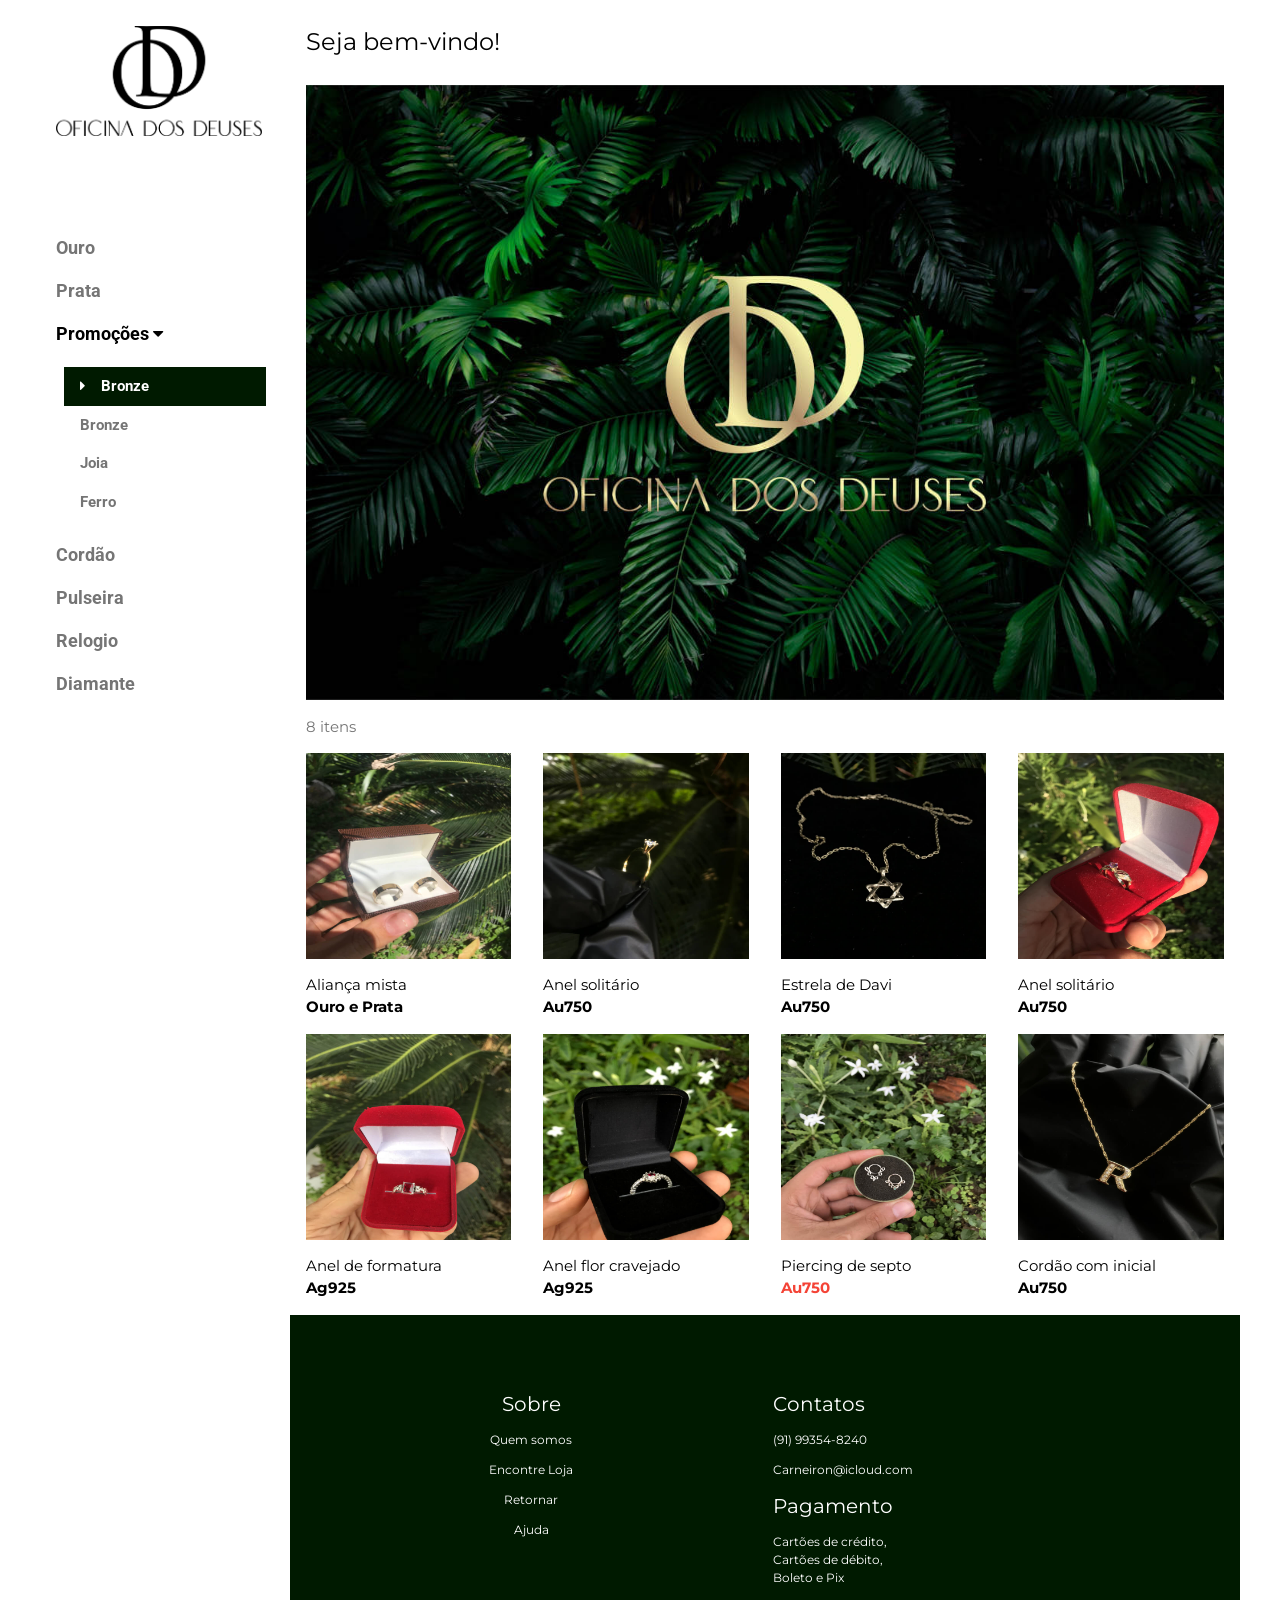
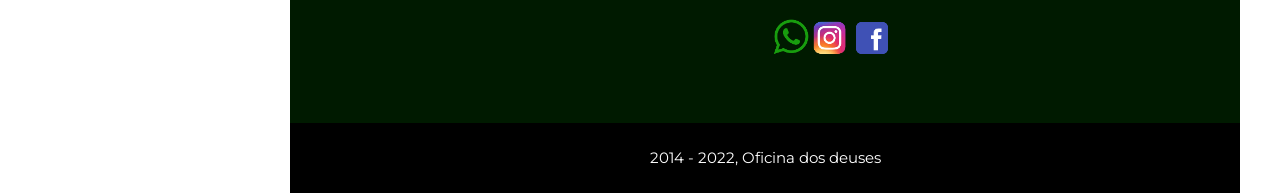
==== index.html @ a44afcb3 "remove-ads" ====
<!DOCTYPE html>
<html lang="pt-BR">
  <head>
    <title>Oficinadosdeuses</title>
    <meta charset="UTF-8">
    <meta name="viewport" content="width=device-width, initial-scale=1">
    <meta name="author" content="Xunhor">
    <meta name="keywords" content="joia, joias, ouro, prata, bronze, ourives, semijoias, joiasdeluxo">
    <meta name="description" content="Oficina dos deuses é criadora de artifícios em metais preciosos, como ouro, prata etc. Aqui você encontra uma grande variedade de produtos em diversas categorias. Compre agora mesmo!">
    <link rel="stylesheet" href="css/estilo.css">
    <link rel="stylesheet" href="https://fonts.googleapis.com/css?family=Roboto">
    <link rel="stylesheet" href="https://fonts.googleapis.com/css?family=Montserrat">
    <link rel="stylesheet" href="https://cdnjs.cloudflare.com/ajax/libs/font-awesome/4.7.0/css/font-awesome.min.css">
    <link rel="shortcut icon" href="img/png/4.png" type="image/x-icon">
  </head>

<style>
.w3-sidebar a {font-family: "Roboto", sans-serif}
body,h1,h2,h3,h4,h5,h6,.w3-wide {font-family: "Montserrat", sans-serif;}
</style>
<body class="w3-content" style="max-width:1200px">

<!-- Sidebar/menu -->
<nav class="w3-sidebar w3-bar-block w3-white w3-collapse w3-top" style="z-index:3;width:250px" id="mySidebar">
  <div class="w3-container w3-display-container w3-padding-16">
    <i onclick="w3_close()" class="fa fa-remove w3-hide-large w3-button w3-display-topright"></i>
    <h3 class="w3-wide"><a href="index.html"><img src="img/png/1P.png" alt="LOGO" height="110px" width="206px"></a></h3>
  </div>
  <div class="w3-padding-64 w3-large w3-text-grey" style="font-weight:bold">
    <a href="#" class="w3-bar-item w3-button">Ouro</a>
    <a href="#" class="w3-bar-item w3-button">Prata</a>
    
    <a onclick="myAccFunc()" href="javascript:void(0)" class="w3-button w3-block w3-white w3-left-align" id="myBtn">
      Promoções <i class="fa fa-caret-down"></i>
    </a>
    
    <div id="demoAcc" class="w3-bar-block w3-hide w3-padding-large w3-medium">
      <a href="#" class="w3-bar-item w3-button w3-myster"><i class="fa fa-caret-right w3-margin-right"></i>Bronze</a>
      <a href="#" class="w3-bar-item w3-button">Bronze</a>
      <a href="#" class="w3-bar-item w3-button">Joia</a>
      <a href="#" class="w3-bar-item w3-button">Ferro</a>
    </div>
    <a href="#" class="w3-bar-item w3-button">Cordão</a>
    <a href="#" class="w3-bar-item w3-button">Pulseira</a>
    <a href="#" class="w3-bar-item w3-button">Relogio</a>
    <a href="#" class="w3-bar-item w3-button">Diamante</a>
  </div>
  <!-- Ocultando Newsletter
  <a href="#footer" class="w3-bar-item w3-button w3-padding">Contato</a> 
  <a href="javascript:void(0)" class="w3-bar-item w3-button w3-padding" onclick="document.getElementById('newsletter').style.display='block'">Newsletter</a> 
  <a href="#footer"  class="w3-bar-item w3-button w3-padding">Escreva-se</a>
  -->
</nav>

<!-- Top menu on small screens -->
<header class="w3-bar w3-top w3-hide-large w3-myster w3-xlarge">
  <!-- LOGO DESKTOP-->
  <div class="w3-bar-item w3-padding-24 w3-wide"><a href="index.html"><img src="img/png/2B.png" width="175px" height="44px" alt="LOGO"></a></div> 
  <!-- LOGO DESKTOP-->
  <a href="javascript:void(0)" class="w3-bar-item w3-button w3-padding-24 w3-right" onclick="w3_open()"><i class="fa fa-bars"></i></a>
</header>

<!-- Overlay effect when opening sidebar on small screens -->
<div class="w3-overlay w3-hide-large" onclick="w3_close()" style="cursor:pointer" title="close side menu" id="myOverlay"></div>

<!-- !PAGE CONTENT! -->
<div class="w3-main" style="margin-left:250px">

  <!-- Push down content on small screens -->
  <div class="w3-hide-large" style="margin-top:83px"></div>
  
  <!-- Top header -->
  <header class="w3-container w3-xlarge">
    <p class="w3-left">Seja bem-vindo!</p>
    <!-- Ocultando Icon de compra e pesquisa
    <p class="w3-right">
      <i class="fa fa-shopping-cart w3-margin-right"></i>
      <i class="fa fa-search"></i>
      -->
    </p>
  </header>

  <!-- Image header -->
  <div class="w3-display-container w3-container">
    <!-- 
    <iframe width="100%" height="415" src="https://www.youtube.com" 
    title="YouTube video player" frameborder="0" 
    allow="accelerometer; autoplay; clipboard-write; encrypted-media; gyroscope; picture-in-picture" 
    allowfullscreen>
    </iframe>
    -->
      <img src="img/JPG/oficina-dos-deuses-1200.jpg" alt="oficina dos deuses" width="100%" height="100%">
    <div class="w3-display-topleft w3-text-white" style="padding:24px 48px">
      <!-- Ocultando h1 no topo 
      <h1 class="w3-jumbo w3-hide-small">New arrivals</h1>
      <h1 class="w3-hide-large w3-hide-medium">New arrivals</h1>
      
      <h1 class="w3-hide-small">COLLECTION 2016</h1>
      -->

      <!-- Ocultando botão de compra
      <p><a href="#jeans" class="w3-button w3-black w3-padding-large w3-large">SHOP NOW</a></p>
      -->

    </div>
  </div>

  <div class="w3-container w3-text-grey" id="jeans">
   <p>8 itens</p>
  </div>

  <!-- Product grid -->
  <div class="w3-row "> <!--w3-grayscale-->
    <div class="w3-col l3 s6">
      <div class="w3-container">
        <a href="alianca.html"><img src="img/item/720px.jpeg" style="width:100%"></a>
        <p>Aliança mista<br><b>Ouro e Prata</b></p>
      </div>
      <div class="w3-container">
        <img src="img/item/anel-red.jpeg" style="width:100%">
        <p>Anel de formatura<br><b>Ag925</b></p>
      </div>
    </div>

    <div class="w3-col l3 s6">
      <div class="w3-container">
        <div class="w3-display-container">
          <a href="anel.html"><img src="img/item/720-anel.jpeg" style="width:100%"></a>
          <span class="w3-tag w3-display-topleft"></span> <!--Novidade ou Promoção no Span-->
          <div class="w3-display-middle w3-display-hover">
            <!-- butão de compra
            <button class="w3-button w3-black">Buy now <i class="fa fa-shopping-cart"></i></button>
            -->
          </div>
        </div>
        <p>Anel solitário<br><b>Au750</b></p>
      </div>
      <div class="w3-container">
        <img src="img/item/anel-720.jpeg" style="width:100%">
        <p>Anel flor cravejado<br><b>Ag925</b></p>
      </div>
    </div>

    <div class="w3-col l3 s6">
      <div class="w3-container">
        <a href="cordao.html"><img src="img/item/cordao.jpeg" style="width:100%"></a>
        <p>Estrela de Davi<br><b>Au750</b></p>
      </div>
      <div class="w3-container">
        <div class="w3-display-container">
          <img src="img/item/brinco-01.jpeg" style="width:100%">
          <span class="w3-tag w3-display-topleft"></span> <!--Novidade ou Promoção no Span-->
          <div class="w3-display-middle w3-display-hover">
            <!--
              <button class="w3-button w3-black">Buy now <i class="fa fa-shopping-cart"></i></button>
            -->
          </div>
        </div>
        <p>Piercing de septo<br><b class="w3-text-red">Au750</b></p>
      </div>
    </div>

    <div class="w3-col l3 s6">
      <div class="w3-container">
        <img src="img/item/anel-02.jpeg" style="width:100%">
        <p>Anel solitário<br><b>Au750</b></p>
      </div>
      <div class="w3-container">
        <img src="img/item/cordao-00.jpeg" style="width:100%">
        <p>Cordão com inicial<br><b>Au750</b></p>
      </div>
    </div>
  </div>

  <!-- Seção de newsletter

  <div class="w3-container w3-black w3-padding-32">
    <h1>Subscribe</h1>
    <p>To get special offers and VIP treatment:</p>
    <p><input class="w3-input w3-border" type="text" placeholder="Enter e-mail" style="width:100%"></p>
    <button type="button" class="w3-button w3-red w3-margin-bottom">Subscribe</button>

  </div> -->


  <!-- Footer -->
  <footer class="w3-padding-64 w3-myster w3-small w3-center" id="footer">
    <div class="w3-row-padding">
      <!-- Ocultando a parte de email no rodapé para 2 colunas
      <div class="w3-col s4">
        <h4>Contact</h4>
        <p>Questions? Go ahead.</p>
        <form action="/action_page.php" target="_blank">
          <p><input class="w3-input w3-border" type="text" placeholder="Name" name="Name" required></p>
          <p><input class="w3-input w3-border" type="text" placeholder="Email" name="Email" required></p>
          <p><input class="w3-input w3-border" type="text" placeholder="Subject" name="Subject" required></p>
          <p><input class="w3-input w3-border" type="text" placeholder="Message" name="Message" required></p>
          <button type="submit" class="w3-button w3-block w3-black">Send</button>
        </form>
      </div>
      -->
      <div class="w3-col s6">
        <h4>Sobre</h4>
        <p><a href="quemsomos.html">Quem somos</a></p>
        <p><a href="https://www.google.com/maps/dir/-1.338226,-48.416948/mapa+polo+joalheiro+belem/@-1.4009229,-48.5304492,12z/data=!3m1!4b1!4m9!4m8!1m1!4e1!1m5!1m1!1s0x92a48e66d100b4b9:0xe7a8f8ab27449ac8!2m2!1d-48.49572!2d-1.4636245" target="_blank"> Encontre Loja</a></p>
        <p><a href="#"></a></p>
        <p><a href="#"></a></p>
        <p><a href="#"></a></p>
        <p><a href="#"></a></p>
        <p><a href="#"></a></p>
        <p><a href="#"></a></p>
        <p><a href="#">Retornar</a></p>
        <p><a href="#">Ajuda</a></p>
      </div>

      <div class="w3-col s6 w3-justify">
        <h4>Contatos</h4>
        <p><a href="https://wa.me/5591993548240?text=Eu%20tenho%20interesse%20no%20seu%20produto%20à%20venda" target="_blank"> (91) 99354-8240 </a></p>
        <p><a href="mailto:carneiron@icloud.com" target="_blank"> Carneiron@icloud.com </a></p>

        <h4>Pagamento</h4>
        <p><a href="pagamento.html">Cartões de crédito,<br> Cartões de débito,<br> Boleto e Pix</a></p>
        <br>
        
        <a href="https://wa.me/5591993548240?text=Eu%20tenho%20interesse%20no%20seu%20produto%20à%20venda"><img src="img/png/wpp.png" alt="what'sapp" width="36px"></a>
        <a href="https://www.instagram.com/oficinadosdeuses/"><img src="img/png/insta.png" alt="instagram" width="36px"></a>
        <a href="https://pt-br.facebook.com/oficinadosdeuses/"><img src="img/png/face.png" alt="facebook" width="42px"></a>
      </div>
    </div>
  </footer>

  <div class="w3-black w3-center w3-padding-24">2014 - 2022, Oficina dos deuses<a href="" title="Oficinadosdeuses" target="_blank" class="w3-hover-opacity"></a>
  </div>

  <!-- End page content -->
</div>

<!-- Newsletter Modal 
<div id="newsletter" class="w3-modal">
  <div class="w3-modal-content w3-animate-zoom" style="padding:32px">
    <div class="w3-container w3-white w3-center">
      <i onclick="document.getElementById('newsletter').style.display='none'" class="fa fa-remove w3-right w3-button w3-transparent w3-xxlarge"></i>
      <h2 class="w3-wide">NEWSLETTER</h2>
      <p>Join our mailing list to receive updates on new arrivals and special offers.</p>
      <p><input class="w3-input w3-border" type="text" placeholder="Enter e-mail"></p>
      <button type="button" class="w3-button w3-padding-large w3-red w3-margin-bottom" onclick="document.getElementById('newsletter').style.display='none'">Subscribe</button>
    </div>
  </div>
</div>
-->
<script>
// Accordion 
function myAccFunc() {
  var x = document.getElementById("demoAcc");
  if (x.className.indexOf("w3-show") == -1) {
    x.className += " w3-show";
  } else {
    x.className = x.className.replace(" w3-show", "");
  }
}

// Click on the "Jeans" link on page load to open the accordion for demo purposes
document.getElementById("myBtn").click();


// Open and close sidebar
function w3_open() {
  document.getElementById("mySidebar").style.display = "block";
  document.getElementById("myOverlay").style.display = "block";
}
 
function w3_close() {
  document.getElementById("mySidebar").style.display = "none";
  document.getElementById("myOverlay").style.display = "none";
}
</script>
</body>
</html>
---- css/estilo.css ----
/* W3.CSS 4.15 December 2020 by Jan Egil and Borge Refsnes */

html {
    box-sizing: border-box
}
*,
*:before,
*:after {
    box-sizing: inherit
}

/* Extract from normalize.css by Nicolas Gallagher and Jonathan Neal git.io/normalize */

html {
    -ms-text-size-adjust: 100%;
    -webkit-text-size-adjust: 100%
}

body {
    margin: 0
}

article,
aside,
details,
figcaption,
figure,
footer,
header,
main,
menu,
nav,
section {
    display: block
}
/* my style */
.button-compra{
    display: inline-block;
    text-decoration: none;
    text-transform: uppercase;
    letter-spacing: 2px;
    color: #fff;
    background-color: #001a00;
    outline: 2px solid #001a00;
    padding: 20px 35px; /* 30 - 50*/
    position: relative;
    overflow: hidden;
    transition: color 0.5s;
    
}

.button-compra:hover{
    text-decoration: none;
    color: #fff;
    background-color: #021f02;
}

.button-compra::before{
    content: '';
    position: absolute;
    top: 0;
    left: -50px;
    width: 0;
    height: 100%;
    background-color: #056105;;
    transform: skewX(35deg);
    z-index: -1;
    transition: width 1s;
}
a:hover{
    color: #ddd;
    text-decoration: underline;
}

/* my style */
.button-compra:hover::before{
    width: 150%;
}

summary {
    display: list-item
}

audio,
canvas,
progress,
video {
    display: inline-block
}

progress {
    vertical-align: baseline
}

audio:not([controls]) {
    display: none;
    height: 0
}

[hidden],
template {
    display: none
}

a {
    text-decoration-line: none; /* Remove line dos link */
    background-color: transparent
}

a:active,
a:hover {
    outline-width: 0
}

abbr[title] {
    border-bottom: none;
    text-decoration: underline;
    text-decoration: underline dotted
}

b,
strong {
    font-weight: bolder
}

dfn {
    font-style: italic
}

mark {
    background: #ff0;
    color: #000
}

small {
    font-size: 80%
}

sub,
sup {
    font-size: 75%;
    line-height: 0;
    position: relative;
    vertical-align: baseline
}

sub {
    bottom: -0.25em
}

sup {
    top: -0.5em
}

figure {
    margin: 1em 40px
}

img {
    border-style: none
}

code,
kbd,
pre,
samp {
    font-family: monospace, monospace;
    font-size: 1em
}

hr {
    box-sizing: content-box;
    height: 0;
    overflow: visible
}

button,
input,
select,
textarea,
optgroup {
    font: inherit;
    margin: 0
}

optgroup {
    font-weight: bold
}

button,
input {
    overflow: visible
}

button,
select {
    text-transform: none
}

button,
[type=button],
[type=reset],
[type=submit] {
    -webkit-appearance: button
}

button::-moz-focus-inner,
[type=button]::-moz-focus-inner,
[type=reset]::-moz-focus-inner,
[type=submit]::-moz-focus-inner {
    border-style: none;
    padding: 0
}

button:-moz-focusring,
[type=button]:-moz-focusring,
[type=reset]:-moz-focusring,
[type=submit]:-moz-focusring {
    outline: 1px dotted ButtonText
}

fieldset {
    border: 1px solid #c0c0c0;
    margin: 0 2px;
    padding: .35em .625em .75em
}

legend {
    color: inherit;
    display: table;
    max-width: 100%;
    padding: 0;
    white-space: normal
}

textarea {
    overflow: auto
}

[type=checkbox],
[type=radio] {
    padding: 0
}

[type=number]::-webkit-inner-spin-button,
[type=number]::-webkit-outer-spin-button {
    height: auto
}

[type=search] {
    -webkit-appearance: textfield;
    outline-offset: -2px
}

[type=search]::-webkit-search-decoration {
    -webkit-appearance: none
}

::-webkit-file-upload-button {
    -webkit-appearance: button;
    font: inherit
}

/* End extract */

html,
body {
    font-family: Verdana, sans-serif;
    font-size: 15px;
    line-height: 1.5
}

html {
    overflow-x: hidden
}

h1 {
    font-size: 36px
}

h2 {
    font-size: 30px
}

h3 {
    font-size: 24px
}

h4 {
    font-size: 20px
}

h5 {
    font-size: 18px
}

h6 {
    font-size: 16px
}

.w3-serif {
    font-family: serif
}

.w3-sans-serif {
    font-family: sans-serif
}

.w3-cursive {
    font-family: cursive
}

.w3-monospace {
    font-family: monospace
}

h1,
h2,
h3,
h4,
h5,
h6 {
    font-family: "Segoe UI", Arial, sans-serif;
    font-weight: 400;
    margin: 10px 0
}

.w3-wide {
    letter-spacing: 4px
}

hr {
    border: 0;
    border-top: 1px solid #eee;
    margin: 20px 0
}

.w3-image {
    max-width: 100%;
    height: auto
}

img {
    vertical-align: middle
}

a {
    color: inherit
}

.w3-table,
.w3-table-all {
    border-collapse: collapse;
    border-spacing: 0;
    width: 100%;
    display: table
}

.w3-table-all {
    border: 1px solid #ccc
}

.w3-bordered tr,
.w3-table-all tr {
    border-bottom: 1px solid #ddd
}

.w3-striped tbody tr:nth-child(even) {
    background-color: #f1f1f1
}

.w3-table-all tr:nth-child(odd) {
    background-color: #fff
}

.w3-table-all tr:nth-child(even) {
    background-color: #f1f1f1
}

.w3-hoverable tbody tr:hover,
.w3-ul.w3-hoverable li:hover {
    background-color: #ccc
}

.w3-centered tr th,
.w3-centered tr td {
    text-align: center
}

.w3-table td,
.w3-table th,
.w3-table-all td,
.w3-table-all th {
    padding: 8px 8px;
    display: table-cell;
    text-align: left;
    vertical-align: top
}

.w3-table th:first-child,
.w3-table td:first-child,
.w3-table-all th:first-child,
.w3-table-all td:first-child {
    padding-left: 16px
}

.w3-btn,
.w3-button {
    border: none;
    display: inline-block;
    padding: 8px 16px;
    vertical-align: middle;
    overflow: hidden;
    text-decoration: none;
    color: inherit;
    background-color: inherit;
    text-align: center;
    cursor: pointer;
    white-space: nowrap
}

.w3-btn:hover {
    box-shadow: 0 8px 16px 0 rgba(0, 0, 0, 0.2), 0 6px 20px 0 rgba(0, 0, 0, 0.19)
}

.w3-btn,
.w3-button {
    -webkit-touch-callout: none;
    -webkit-user-select: none;
    -khtml-user-select: none;
    -moz-user-select: none;
    -ms-user-select: none;
    user-select: none
}

.w3-disabled,
.w3-btn:disabled,
.w3-button:disabled {
    cursor: not-allowed;
    opacity: 0.3
}

.w3-disabled *,
:disabled * {
    pointer-events: none
}

.w3-btn.w3-disabled:hover,
.w3-btn:disabled:hover {
    box-shadow: none
}

.w3-badge,
.w3-tag {
    background-color: #000;
    color: #fff;
    display: inline-block;
    padding-left: 8px;
    padding-right: 8px;
    text-align: center
}

.w3-badge {
    border-radius: 50%
}

.w3-ul {
    list-style-type: none;
    padding: 0;
    margin: 0
}

.w3-ul li {
    padding: 8px 16px;
    border-bottom: 1px solid #ddd
}

.w3-ul li:last-child {
    border-bottom: none
}

.w3-tooltip,
.w3-display-container {
    position: relative
}

.w3-tooltip .w3-text {
    display: none
}

.w3-tooltip:hover .w3-text {
    display: inline-block
}

.w3-ripple:active {
    opacity: 0.5
}

.w3-ripple {
    transition: opacity 0s
}

.w3-input {
    padding: 8px;
    display: block;
    border: none;
    border-bottom: 1px solid #ccc;
    width: 100%
}

.w3-select {
    padding: 9px 0;
    width: 100%;
    border: none;
    border-bottom: 1px solid #ccc
}

.w3-dropdown-click,
.w3-dropdown-hover {
    position: relative;
    display: inline-block;
    cursor: pointer
}

.w3-dropdown-hover:hover .w3-dropdown-content {
    display: block
}

.w3-dropdown-hover:first-child,
.w3-dropdown-click:hover {
    background-color: #ccc;
    color: #000
}

.w3-dropdown-hover:hover>.w3-button:first-child,
.w3-dropdown-click:hover>.w3-button:first-child {
    background-color: #ccc;
    color: #000
}

.w3-dropdown-content {
    cursor: auto;
    color: #000;
    background-color: #fff;
    display: none;
    position: absolute;
    min-width: 160px;
    margin: 0;
    padding: 0;
    z-index: 1
}

.w3-check,
.w3-radio {
    width: 24px;
    height: 24px;
    position: relative;
    top: 6px
}

.w3-sidebar {
    height: 100%;
    width: 200px;
    background-color: #fff;
    position: fixed !important;
    z-index: 1;
    overflow: auto
}

.w3-bar-block .w3-dropdown-hover,
.w3-bar-block .w3-dropdown-click {
    width: 100%
}

.w3-bar-block .w3-dropdown-hover .w3-dropdown-content,
.w3-bar-block .w3-dropdown-click .w3-dropdown-content {
    min-width: 100%
}

.w3-bar-block .w3-dropdown-hover .w3-button,
.w3-bar-block .w3-dropdown-click .w3-button {
    width: 100%;
    text-align: left;
    padding: 8px 16px
}

.w3-main,
#main {
    transition: margin-left .4s
}

.w3-modal {
    z-index: 3;
    display: none;
    padding-top: 100px;
    position: fixed;
    left: 0;
    top: 0;
    width: 100%;
    height: 100%;
    overflow: auto;
    background-color: rgb(0, 0, 0);
    background-color: rgba(0, 0, 0, 0.4)
}

.w3-modal-content {
    margin: auto;
    background-color: #fff;
    position: relative;
    padding: 0;
    outline: 0;
    width: 600px
}

.w3-bar {
    width: 100%;
    overflow: hidden
}

.w3-center .w3-bar {
    display: inline-block;
    width: auto
}

.w3-bar .w3-bar-item {
    padding: 8px 16px;
    float: left;
    width: auto;
    border: none;
    display: block;
    outline: 0
}

.w3-bar .w3-dropdown-hover,
.w3-bar .w3-dropdown-click {
    position: static;
    float: left
}

.w3-bar .w3-button {
    white-space: normal
}

.w3-bar-block .w3-bar-item {
    width: 100%;
    display: block;
    padding: 8px 16px;
    text-align: left;
    border: none;
    white-space: normal;
    float: none;
    outline: 0
}

.w3-bar-block.w3-center .w3-bar-item {
    text-align: center
}

.w3-block {
    display: block;
    width: 100%
}

.w3-responsive {
    display: block;
    overflow-x: auto
}

.w3-container:after,
.w3-container:before,
.w3-panel:after,
.w3-panel:before,
.w3-row:after,
.w3-row:before,
.w3-row-padding:after,
.w3-row-padding:before,
.w3-cell-row:before,
.w3-cell-row:after,
.w3-clear:after,
.w3-clear:before,
.w3-bar:before,
.w3-bar:after {
    content: "";
    display: table;
    clear: both
}

.w3-col,
.w3-half,
.w3-third,
.w3-twothird,
.w3-threequarter,
.w3-quarter {
    float: left;
    width: 100%
}

.w3-col.s1 {
    width: 8.33333%
}

.w3-col.s2 {
    width: 16.66666%
}

.w3-col.s3 {
    width: 24.99999%
}

.w3-col.s4 {
    width: 33.33333%
}

.w3-col.s5 {
    width: 41.66666%
}

.w3-col.s6 {
    width: 49.99999%
}

.w3-col.s7 {
    width: 58.33333%
}

.w3-col.s8 {
    width: 66.66666%
}

.w3-col.s9 {
    width: 74.99999%
}

.w3-col.s10 {
    width: 83.33333%
}

.w3-col.s11 {
    width: 91.66666%
}

.w3-col.s12 {
    width: 99.99999%
}

@media (min-width:601px) {
    .w3-col.m1 {
        width: 8.33333%
    }
    .w3-col.m2 {
        width: 16.66666%
    }
    .w3-col.m3,
    .w3-quarter {
        width: 24.99999%
    }
    .w3-col.m4,
    .w3-third {
        width: 33.33333%
    }
    .w3-col.m5 {
        width: 41.66666%
    }
    .w3-col.m6,
    .w3-half {
        width: 49.99999%
    }
    .w3-col.m7 {
        width: 58.33333%
    }
    .w3-col.m8,
    .w3-twothird {
        width: 66.66666%
    }
    .w3-col.m9,
    .w3-threequarter {
        width: 74.99999%
    }
    .w3-col.m10 {
        width: 83.33333%
    }
    .w3-col.m11 {
        width: 91.66666%
    }
    .w3-col.m12 {
        width: 99.99999%
    }
}

@media (min-width:993px) {
    .w3-col.l1 {
        width: 8.33333%
    }
    .w3-col.l2 {
        width: 16.66666%
    }
    .w3-col.l3 {
        width: 24.99999%
    }
    .w3-col.l4 {
        width: 33.33333%
    }
    .w3-col.l5 {
        width: 41.66666%
    }
    .w3-col.l6 {
        width: 49.99999%
    }
    .w3-col.l7 {
        width: 58.33333%
    }
    .w3-col.l8 {
        width: 66.66666%
    }
    .w3-col.l9 {
        width: 74.99999%
    }
    .w3-col.l10 {
        width: 83.33333%
    }
    .w3-col.l11 {
        width: 91.66666%
    }
    .w3-col.l12 {
        width: 99.99999%
    }
}

.w3-rest {
    overflow: hidden
}

.w3-stretch {
    margin-left: -16px;
    margin-right: -16px
}

.w3-content,
.w3-auto {
    margin-left: auto;
    margin-right: auto
}

.w3-content {
    max-width: 980px
}

.w3-auto {
    max-width: 1140px
}

.w3-cell-row {
    display: table;
    width: 100%
}

.w3-cell {
    display: table-cell
}

.w3-cell-top {
    vertical-align: top
}

.w3-cell-middle {
    vertical-align: middle
}

.w3-cell-bottom {
    vertical-align: bottom
}

.w3-hide {
    display: none !important
}

.w3-show-block,
.w3-show {
    display: block !important
}

.w3-show-inline-block {
    display: inline-block !important
}

@media (max-width:1205px) {
    .w3-auto {
        max-width: 95%
    }
}

@media (max-width:600px) {
    .w3-modal-content {
        margin: 0 10px;
        width: auto !important
    }
    .w3-modal {
        padding-top: 30px
    }
    .w3-dropdown-hover.w3-mobile .w3-dropdown-content,
    .w3-dropdown-click.w3-mobile .w3-dropdown-content {
        position: relative
    }
    .w3-hide-small {
        display: none !important
    }
    .w3-mobile {
        display: block;
        width: 100% !important
    }
    .w3-bar-item.w3-mobile,
    .w3-dropdown-hover.w3-mobile,
    .w3-dropdown-click.w3-mobile {
        text-align: center
    }
    .w3-dropdown-hover.w3-mobile,
    .w3-dropdown-hover.w3-mobile .w3-btn,
    .w3-dropdown-hover.w3-mobile .w3-button,
    .w3-dropdown-click.w3-mobile,
    .w3-dropdown-click.w3-mobile .w3-btn,
    .w3-dropdown-click.w3-mobile .w3-button {
        width: 100%
    }
}

@media (max-width:768px) {
    .w3-modal-content {
        width: 500px
    }
    .w3-modal {
        padding-top: 50px
    }
}

@media (min-width:993px) {
    .w3-modal-content {
        width: 900px
    }
    .w3-hide-large {
        display: none !important
    }
    .w3-sidebar.w3-collapse {
        display: block !important
    }
}

@media (max-width:992px) and (min-width:601px) {
    .w3-hide-medium {
        display: none !important
    }
}

@media (max-width:992px) {
    .w3-sidebar.w3-collapse {
        display: none
    }
    .w3-main {
        margin-left: 0 !important;
        margin-right: 0 !important
    }
    .w3-auto {
        max-width: 100%
    }
}

.w3-top,
.w3-bottom {
    position: fixed;
    width: 100%;
    z-index: 1
}

.w3-top {
    top: 0
}

.w3-bottom {
    bottom: 0
}

.w3-overlay {
    position: fixed;
    display: none;
    width: 100%;
    height: 100%;
    top: 0;
    left: 0;
    right: 0;
    bottom: 0;
    background-color: rgba(0, 0, 0, 0.5);
    z-index: 2
}

.w3-display-topleft {
    position: absolute;
    left: 0;
    top: 0
}

.w3-display-topright {
    position: absolute;
    right: 0;
    top: 0
}

.w3-display-bottomleft {
    position: absolute;
    left: 0;
    bottom: 0
}

.w3-display-bottomright {
    position: absolute;
    right: 0;
    bottom: 0
}

.w3-display-middle {
    position: absolute;
    top: 50%;
    left: 50%;
    transform: translate(-50%, -50%);
    -ms-transform: translate(-50%, -50%)
}

.w3-display-left {
    position: absolute;
    top: 50%;
    left: 0%;
    transform: translate(0%, -50%);
    -ms-transform: translate(-0%, -50%)
}

.w3-display-right {
    position: absolute;
    top: 50%;
    right: 0%;
    transform: translate(0%, -50%);
    -ms-transform: translate(0%, -50%)
}

.w3-display-topmiddle {
    position: absolute;
    left: 50%;
    top: 0;
    transform: translate(-50%, 0%);
    -ms-transform: translate(-50%, 0%)
}

.w3-display-bottommiddle {
    position: absolute;
    left: 50%;
    bottom: 0;
    transform: translate(-50%, 0%);
    -ms-transform: translate(-50%, 0%)
}

.w3-display-container:hover .w3-display-hover {
    display: block
}

.w3-display-container:hover span.w3-display-hover {
    display: inline-block
}

.w3-display-hover {
    display: none
}

.w3-display-position {
    position: absolute
}

.w3-circle {
    border-radius: 50%
}

.w3-round-small {
    border-radius: 2px
}

.w3-round,
.w3-round-medium {
    border-radius: 4px
}

.w3-round-large {
    border-radius: 8px
}

.w3-round-xlarge {
    border-radius: 16px
}

.w3-round-xxlarge {
    border-radius: 32px
}

.w3-row-padding,
.w3-row-padding>.w3-half,
.w3-row-padding>.w3-third,
.w3-row-padding>.w3-twothird,
.w3-row-padding>.w3-threequarter,
.w3-row-padding>.w3-quarter,
.w3-row-padding>.w3-col {
    padding: 0 8px
}

.w3-container,
.w3-panel {
    padding: 0.01em 16px
}

.w3-panel {
    margin-top: 16px;
    margin-bottom: 16px
}

.w3-code,
.w3-codespan {
    font-family: Consolas, "courier new";
    font-size: 16px
}

.w3-code {
    width: auto;
    background-color: #fff;
    padding: 8px 12px;
    border-left: 4px solid #4CAF50;
    word-wrap: break-word
}

.w3-codespan {
    color: crimson;
    background-color: #f1f1f1;
    padding-left: 4px;
    padding-right: 4px;
    font-size: 110%
}

.w3-card,
.w3-card-2 {
    box-shadow: 0 2px 5px 0 rgba(0, 0, 0, 0.16), 0 2px 10px 0 rgba(0, 0, 0, 0.12)
}

.w3-card-4,
.w3-hover-shadow:hover {
    box-shadow: 0 4px 10px 0 rgba(0, 0, 0, 0.2), 0 4px 20px 0 rgba(0, 0, 0, 0.19)
}

.w3-spin {
    animation: w3-spin 2s infinite linear
}

@keyframes w3-spin {
    0% {
        transform: rotate(0deg)
    }
    100% {
        transform: rotate(359deg)
    }
}

.w3-animate-fading {
    animation: fading 10s infinite
}

@keyframes fading {
    0% {
        opacity: 0
    }
    50% {
        opacity: 1
    }
    100% {
        opacity: 0
    }
}

.w3-animate-opacity {
    animation: opac 0.8s
}

@keyframes opac {
    from {
        opacity: 0
    }
    to {
        opacity: 1
    }
}

.w3-animate-top {
    position: relative;
    animation: animatetop 0.4s
}

@keyframes animatetop {
    from {
        top: -300px;
        opacity: 0
    }
    to {
        top: 0;
        opacity: 1
    }
}

.w3-animate-left {
    position: relative;
    animation: animateleft 0.4s
}

@keyframes animateleft {
    from {
        left: -300px;
        opacity: 0
    }
    to {
        left: 0;
        opacity: 1
    }
}

.w3-animate-right {
    position: relative;
    animation: animateright 0.4s
}

@keyframes animateright {
    from {
        right: -300px;
        opacity: 0
    }
    to {
        right: 0;
        opacity: 1
    }
}

.w3-animate-bottom {
    position: relative;
    animation: animatebottom 0.4s
}

@keyframes animatebottom {
    from {
        bottom: -300px;
        opacity: 0
    }
    to {
        bottom: 0;
        opacity: 1
    }
}

.w3-animate-zoom {
    animation: animatezoom 0.6s
}

@keyframes animatezoom {
    from {
        transform: scale(0)
    }
    to {
        transform: scale(1)
    }
}

.w3-animate-input {
    transition: width 0.4s ease-in-out
}

.w3-animate-input:focus {
    width: 100% !important
}

.w3-opacity,
.w3-hover-opacity:hover {
    opacity: 0.60
}

.w3-opacity-off,
.w3-hover-opacity-off:hover {
    opacity: 1
}

.w3-opacity-max {
    opacity: 0.25
}

.w3-opacity-min {
    opacity: 0.75
}

.w3-greyscale-max,
.w3-grayscale-max,
.w3-hover-greyscale:hover,
.w3-hover-grayscale:hover {
    filter: grayscale(100%)
}

.w3-greyscale,
.w3-grayscale {
    filter: grayscale(75%)
}

.w3-greyscale-min,
.w3-grayscale-min {
    filter: grayscale(50%)
}

.w3-sepia {
    filter: sepia(75%)
}

.w3-sepia-max,
.w3-hover-sepia:hover {
    filter: sepia(100%)
}

.w3-sepia-min {
    filter: sepia(50%)
}

.w3-tiny {
    font-size: 10px !important
}

.w3-small {
    font-size: 12px !important
}

.w3-medium {
    font-size: 15px !important
}

.w3-large {
    font-size: 18px !important
}

.w3-xlarge {
    font-size: 24px !important
}

.w3-xxlarge {
    font-size: 36px !important
}

.w3-xxxlarge {
    font-size: 48px !important
}

.w3-jumbo {
    font-size: 64px !important
}

.w3-left-align {
    text-align: left !important
}

.w3-right-align {
    text-align: right !important
}

.w3-justify {
    text-align: justify !important
}

.w3-center {
    text-align: center !important
}

.w3-border-0 {
    border: 0 !important
}

.w3-border {
    border: 1px solid #ccc !important
}

.w3-border-top {
    border-top: 1px solid #ccc !important
}

.w3-border-bottom {
    border-bottom: 1px solid #ccc !important
}

.w3-border-left {
    border-left: 1px solid #ccc !important
}

.w3-border-right {
    border-right: 1px solid #ccc !important
}

.w3-topbar {
    border-top: 6px solid #ccc !important
}

.w3-bottombar {
    border-bottom: 6px solid #ccc !important
}

.w3-leftbar {
    border-left: 6px solid #ccc !important
}

.w3-rightbar {
    border-right: 6px solid #ccc !important
}

.w3-section,
.w3-code {
    margin-top: 16px !important;
    margin-bottom: 16px !important
}

.w3-margin {
    margin: 16px !important
}

.w3-margin-top {
    margin-top: 16px !important
}

.w3-margin-bottom {
    margin-bottom: 16px !important
}

.w3-margin-left {
    margin-left: 16px !important
}

.w3-margin-right {
    margin-right: 16px !important
}

.w3-padding-small {
    padding: 4px 8px !important
}

.w3-padding {
    padding: 8px 16px !important
}

.w3-padding-large {
    padding: 12px 24px !important
}

.w3-padding-16 {
    padding-top: 16px !important;
    padding-bottom: 16px !important
}

.w3-padding-24 {
    padding-top: 24px !important;
    padding-bottom: 24px !important
}

.w3-padding-32 {
    padding-top: 32px !important;
    padding-bottom: 32px !important
}

.w3-padding-48 {
    padding-top: 48px !important;
    padding-bottom: 48px !important
}

.w3-padding-64 {
    padding-top: 64px !important;
    padding-bottom: 64px !important
}

.w3-padding-top-64 {
    padding-top: 64px !important
}

.w3-padding-top-48 {
    padding-top: 48px !important
}

.w3-padding-top-32 {
    padding-top: 32px !important
}

.w3-padding-top-24 {
    padding-top: 24px !important
}

.w3-left {
    float: left !important
}

.w3-right {
    float: right !important
}

.w3-button:hover {
    color: #000 !important;
    background-color: #ccc !important
}

.w3-transparent,
.w3-hover-none:hover {
    background-color: transparent !important
}

.w3-hover-none:hover {
    box-shadow: none !important
}

/* Colors */

.w3-amber,
.w3-hover-amber:hover {
    color: #000 !important;
    background-color: #ffc107 !important
}

.w3-aqua,
.w3-hover-aqua:hover {
    color: #000 !important;
    background-color: #00ffff !important
}

.w3-blue,
.w3-hover-blue:hover {
    color: #fff !important;
    background-color: #2196F3 !important
}

.w3-light-blue,
.w3-hover-light-blue:hover {
    color: #000 !important;
    background-color: #87CEEB !important
}

.w3-brown,
.w3-hover-brown:hover {
    color: #fff !important;
    background-color: #795548 !important
}

.w3-cyan,
.w3-hover-cyan:hover {
    color: #000 !important;
    background-color: #00bcd4 !important
}

.w3-blue-grey,
.w3-hover-blue-grey:hover,
.w3-blue-gray,
.w3-hover-blue-gray:hover {
    color: #fff !important;
    background-color: #607d8b !important
}

.w3-green,
.w3-hover-green:hover {
    color: #fff !important;
    background-color: #4CAF50 !important
}

.w3-light-green,
.w3-hover-light-green:hover {
    color: #000 !important;
    background-color: #8bc34a !important
}

.w3-indigo,
.w3-hover-indigo:hover {
    color: #fff !important;
    background-color: #3f51b5 !important
}

.w3-khaki,
.w3-hover-khaki:hover {
    color: #000 !important;
    background-color: #f0e68c !important
}

.w3-lime,
.w3-hover-lime:hover {
    color: #000 !important;
    background-color: #cddc39 !important
}

.w3-orange,
.w3-hover-orange:hover {
    color: #000 !important;
    background-color: #ff9800 !important
}

.w3-deep-orange,
.w3-hover-deep-orange:hover {
    color: #fff !important;
    background-color: #ff5722 !important
}

.w3-pink,
.w3-hover-pink:hover {
    color: #fff !important;
    background-color: #e91e63 !important
}

.w3-purple,
.w3-hover-purple:hover {
    color: #fff !important;
    background-color: #9c27b0 !important
}

.w3-deep-purple,
.w3-hover-deep-purple:hover {
    color: #fff !important;
    background-color: #673ab7 !important
}

.w3-red,
.w3-hover-red:hover {
    color: #fff !important;
    background-color: #f44336 !important
}

.w3-sand,
.w3-hover-sand:hover {
    color: #000 !important;
    background-color: #fdf5e6 !important
}

.w3-teal,
.w3-hover-teal:hover {
    color: #fff !important;
    background-color: #009688 !important
}

.w3-yellow,
.w3-hover-yellow:hover {
    color: #000 !important;
    background-color: #ffeb3b !important
}
/* Cor criando por mim*/
.w3-myster{
    color: #fff !important;
    background-color: #001a00;
}
.w3-myster-two{
    color: #fff !important;
    background-color: #056105;
}
.w3-cinza{
    background-color: #d2d0cc;
}
/* Cor criando por mim*/
.w3-white,
.w3-hover-white:hover {
    color: #000 !important;
    background-color: #fff !important
}

.w3-black,
.w3-hover-black:hover {
    color: #fff !important;
    background-color: #000 !important
}

.w3-grey,
.w3-hover-grey:hover,
.w3-gray,
.w3-hover-gray:hover {
    color: #000 !important;
    background-color: #9e9e9e !important
}

.w3-light-grey,
.w3-hover-light-grey:hover,
.w3-light-gray,
.w3-hover-light-gray:hover {
    color: #000 !important;
    background-color: #f1f1f1 !important
}

.w3-dark-grey,
.w3-hover-dark-grey:hover,
.w3-dark-gray,
.w3-hover-dark-gray:hover {
    color: #fff !important;
    background-color: #616161 !important
}

.w3-pale-red,
.w3-hover-pale-red:hover {
    color: #000 !important;
    background-color: #ffdddd !important
}

.w3-pale-green,
.w3-hover-pale-green:hover {
    color: #000 !important;
    background-color: #ddffdd !important
}

.w3-pale-yellow,
.w3-hover-pale-yellow:hover {
    color: #000 !important;
    background-color: #ffffcc !important
}

.w3-pale-blue,
.w3-hover-pale-blue:hover {
    color: #000 !important;
    background-color: #ddffff !important
}

.w3-text-amber,
.w3-hover-text-amber:hover {
    color: #ffc107 !important
}

.w3-text-aqua,
.w3-hover-text-aqua:hover {
    color: #00ffff !important
}

.w3-text-blue,
.w3-hover-text-blue:hover {
    color: #2196F3 !important
}

.w3-text-light-blue,
.w3-hover-text-light-blue:hover {
    color: #87CEEB !important
}

.w3-text-brown,
.w3-hover-text-brown:hover {
    color: #795548 !important
}

.w3-text-cyan,
.w3-hover-text-cyan:hover {
    color: #00bcd4 !important
}

.w3-text-blue-grey,
.w3-hover-text-blue-grey:hover,
.w3-text-blue-gray,
.w3-hover-text-blue-gray:hover {
    color: #607d8b !important
}

.w3-text-green,
.w3-hover-text-green:hover {
    color: #4CAF50 !important
}

.w3-text-light-green,
.w3-hover-text-light-green:hover {
    color: #8bc34a !important
}

.w3-text-indigo,
.w3-hover-text-indigo:hover {
    color: #3f51b5 !important
}

.w3-text-khaki,
.w3-hover-text-khaki:hover {
    color: #b4aa50 !important
}

.w3-text-lime,
.w3-hover-text-lime:hover {
    color: #cddc39 !important
}

.w3-text-orange,
.w3-hover-text-orange:hover {
    color: #ff9800 !important
}

.w3-text-deep-orange,
.w3-hover-text-deep-orange:hover {
    color: #ff5722 !important
}

.w3-text-pink,
.w3-hover-text-pink:hover {
    color: #e91e63 !important
}

.w3-text-purple,
.w3-hover-text-purple:hover {
    color: #9c27b0 !important
}

.w3-text-deep-purple,
.w3-hover-text-deep-purple:hover {
    color: #673ab7 !important
}

.w3-text-red,
.w3-hover-text-red:hover {
    color: #f44336 !important
}

.w3-text-sand,
.w3-hover-text-sand:hover {
    color: #fdf5e6 !important
}

.w3-text-teal,
.w3-hover-text-teal:hover {
    color: #009688 !important
}

.w3-text-yellow,
.w3-hover-text-yellow:hover {
    color: #d2be0e !important
}

.w3-text-white,
.w3-hover-text-white:hover {
    color: #fff !important
}

.w3-text-black,
.w3-hover-text-black:hover {
    color: #000 !important
}

.w3-text-grey,
.w3-hover-text-grey:hover,
.w3-text-gray,
.w3-hover-text-gray:hover {
    color: #757575 !important
}

.w3-text-light-grey,
.w3-hover-text-light-grey:hover,
.w3-text-light-gray,
.w3-hover-text-light-gray:hover {
    color: #f1f1f1 !important
}

.w3-text-dark-grey,
.w3-hover-text-dark-grey:hover,
.w3-text-dark-gray,
.w3-hover-text-dark-gray:hover {
    color: #3a3a3a !important
}

.w3-border-amber,
.w3-hover-border-amber:hover {
    border-color: #ffc107 !important
}

.w3-border-aqua,
.w3-hover-border-aqua:hover {
    border-color: #00ffff !important
}

.w3-border-blue,
.w3-hover-border-blue:hover {
    border-color: #2196F3 !important
}

.w3-border-light-blue,
.w3-hover-border-light-blue:hover {
    border-color: #87CEEB !important
}

.w3-border-brown,
.w3-hover-border-brown:hover {
    border-color: #795548 !important
}

.w3-border-cyan,
.w3-hover-border-cyan:hover {
    border-color: #00bcd4 !important
}

.w3-border-blue-grey,
.w3-hover-border-blue-grey:hover,
.w3-border-blue-gray,
.w3-hover-border-blue-gray:hover {
    border-color: #607d8b !important
}

.w3-border-green,
.w3-hover-border-green:hover {
    border-color: #4CAF50 !important
}

.w3-border-light-green,
.w3-hover-border-light-green:hover {
    border-color: #8bc34a !important
}

.w3-border-indigo,
.w3-hover-border-indigo:hover {
    border-color: #3f51b5 !important
}

.w3-border-khaki,
.w3-hover-border-khaki:hover {
    border-color: #f0e68c !important
}

.w3-border-lime,
.w3-hover-border-lime:hover {
    border-color: #cddc39 !important
}

.w3-border-orange,
.w3-hover-border-orange:hover {
    border-color: #ff9800 !important
}

.w3-border-deep-orange,
.w3-hover-border-deep-orange:hover {
    border-color: #ff5722 !important
}

.w3-border-pink,
.w3-hover-border-pink:hover {
    border-color: #e91e63 !important
}

.w3-border-purple,
.w3-hover-border-purple:hover {
    border-color: #9c27b0 !important
}

.w3-border-deep-purple,
.w3-hover-border-deep-purple:hover {
    border-color: #673ab7 !important
}

.w3-border-red,
.w3-hover-border-red:hover {
    border-color: #f44336 !important
}

.w3-border-sand,
.w3-hover-border-sand:hover {
    border-color: #fdf5e6 !important
}

.w3-border-teal,
.w3-hover-border-teal:hover {
    border-color: #009688 !important
}

.w3-border-yellow,
.w3-hover-border-yellow:hover {
    border-color: #ffeb3b !important
}

.w3-border-white,
.w3-hover-border-white:hover {
    border-color: #fff !important
}

.w3-border-black,
.w3-hover-border-black:hover {
    border-color: #000 !important
}

.w3-border-grey,
.w3-hover-border-grey:hover,
.w3-border-gray,
.w3-hover-border-gray:hover {
    border-color: #9e9e9e !important
}

.w3-border-light-grey,
.w3-hover-border-light-grey:hover,
.w3-border-light-gray,
.w3-hover-border-light-gray:hover {
    border-color: #f1f1f1 !important
}

.w3-border-dark-grey,
.w3-hover-border-dark-grey:hover,
.w3-border-dark-gray,
.w3-hover-border-dark-gray:hover {
    border-color: #616161 !important
}

.w3-border-pale-red,
.w3-hover-border-pale-red:hover {
    border-color: #ffe7e7 !important
}

.w3-border-pale-green,
.w3-hover-border-pale-green:hover {
    border-color: #e7ffe7 !important
}

.w3-border-pale-yellow,
.w3-hover-border-pale-yellow:hover {
    border-color: #ffffcc !important
}

.w3-border-pale-blue,
.w3-hover-border-pale-blue:hover {
    border-color: #e7ffff !important
}
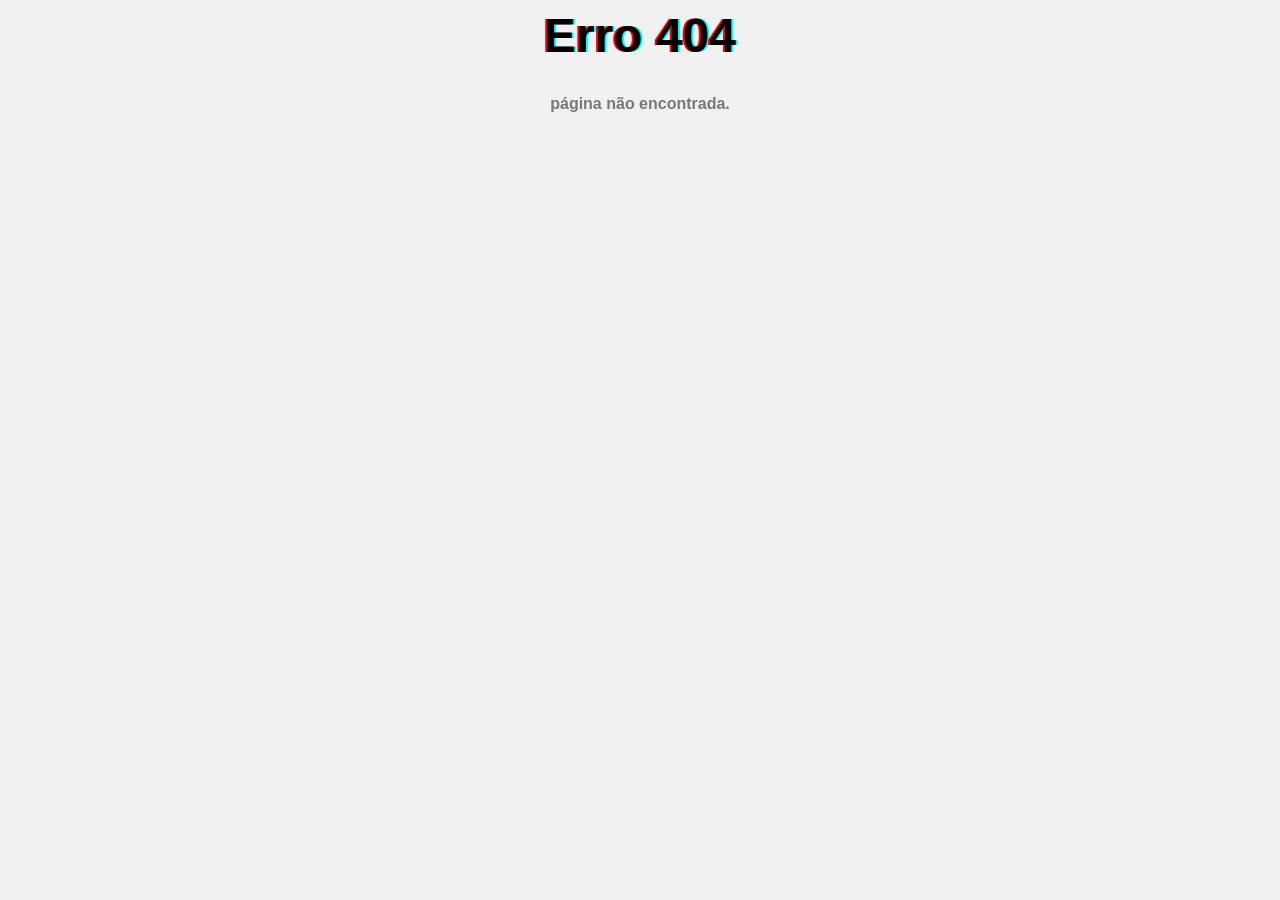
==== commit 4e93f671: "commit-erro-not-found" ====
--- a/index.html
+++ b/index.html
@@ -1,278 +1,33 @@
-<!DOCTYPE html>
-<html lang="pt-BR">
-  <head>
-    <title>Oficinadosdeuses</title>
+<html lang="pt-br">
+<head>
     <meta charset="UTF-8">
-    <meta name="viewport" content="width=device-width, initial-scale=1">
-    <meta name="author" content="Xunhor">
-    <meta name="keywords" content="joia, joias, ouro, prata, bronze, ourives, semijoias, joiasdeluxo">
-    <meta name="description" content="Oficina dos deuses é criadora de artifícios em metais preciosos, como ouro, prata etc. Aqui você encontra uma grande variedade de produtos em diversas categorias. Compre agora mesmo!">
-    <link rel="stylesheet" href="css/estilo.css">
-    <link rel="stylesheet" href="https://fonts.googleapis.com/css?family=Roboto">
-    <link rel="stylesheet" href="https://fonts.googleapis.com/css?family=Montserrat">
-    <link rel="stylesheet" href="https://cdnjs.cloudflare.com/ajax/libs/font-awesome/4.7.0/css/font-awesome.min.css">
-    <link rel="shortcut icon" href="img/png/4.png" type="image/x-icon">
-  </head>
-
-<style>
-.w3-sidebar a {font-family: "Roboto", sans-serif}
-body,h1,h2,h3,h4,h5,h6,.w3-wide {font-family: "Montserrat", sans-serif;}
-</style>
-<body class="w3-content" style="max-width:1200px">
-
-<!-- Sidebar/menu -->
-<nav class="w3-sidebar w3-bar-block w3-white w3-collapse w3-top" style="z-index:3;width:250px" id="mySidebar">
-  <div class="w3-container w3-display-container w3-padding-16">
-    <i onclick="w3_close()" class="fa fa-remove w3-hide-large w3-button w3-display-topright"></i>
-    <h3 class="w3-wide"><a href="index.html"><img src="img/png/1P.png" alt="LOGO" height="110px" width="206px"></a></h3>
-  </div>
-  <div class="w3-padding-64 w3-large w3-text-grey" style="font-weight:bold">
-    <a href="#" class="w3-bar-item w3-button">Ouro</a>
-    <a href="#" class="w3-bar-item w3-button">Prata</a>
-    
-    <a onclick="myAccFunc()" href="javascript:void(0)" class="w3-button w3-block w3-white w3-left-align" id="myBtn">
-      Promoções <i class="fa fa-caret-down"></i>
-    </a>
-    
-    <div id="demoAcc" class="w3-bar-block w3-hide w3-padding-large w3-medium">
-      <a href="#" class="w3-bar-item w3-button w3-myster"><i class="fa fa-caret-right w3-margin-right"></i>Bronze</a>
-      <a href="#" class="w3-bar-item w3-button">Bronze</a>
-      <a href="#" class="w3-bar-item w3-button">Joia</a>
-      <a href="#" class="w3-bar-item w3-button">Ferro</a>
+    <meta http-equiv="X-UA-Compatible" content="IE=edge">
+    <meta name="viewport" content="width=device-width, initial-scale=1.0">
+    <title>Erro 404</title>
+    <style>
+        *{
+            font-family: Verdana, Geneva, Tahoma, sans-serif;
+            background-color: #F1F1F1;
+        }
+        div{
+            margin: auto;
+            text-align: center;
+        }
+        h1{
+            font-size: 3em;
+            text-shadow: -2px 0px red, 2px 0px cyan;
+        }
+        p{
+            color: rgba(0, 0, 0, 0.5);
+            font-weight: bold;
+            
+        }
+    </style>
+</head>
+<body>
+    <div>
+        <h1>Erro 404</h1>
+        <p>página não encontrada.</p>
     </div>
-    <a href="#" class="w3-bar-item w3-button">Cordão</a>
-    <a href="#" class="w3-bar-item w3-button">Pulseira</a>
-    <a href="#" class="w3-bar-item w3-button">Relogio</a>
-    <a href="#" class="w3-bar-item w3-button">Diamante</a>
-  </div>
-  <!-- Ocultando Newsletter
-  <a href="#footer" class="w3-bar-item w3-button w3-padding">Contato</a> 
-  <a href="javascript:void(0)" class="w3-bar-item w3-button w3-padding" onclick="document.getElementById('newsletter').style.display='block'">Newsletter</a> 
-  <a href="#footer"  class="w3-bar-item w3-button w3-padding">Escreva-se</a>
-  -->
-</nav>
-
-<!-- Top menu on small screens -->
-<header class="w3-bar w3-top w3-hide-large w3-myster w3-xlarge">
-  <!-- LOGO DESKTOP-->
-  <div class="w3-bar-item w3-padding-24 w3-wide"><a href="index.html"><img src="img/png/2B.png" width="175px" height="44px" alt="LOGO"></a></div> 
-  <!-- LOGO DESKTOP-->
-  <a href="javascript:void(0)" class="w3-bar-item w3-button w3-padding-24 w3-right" onclick="w3_open()"><i class="fa fa-bars"></i></a>
-</header>
-
-<!-- Overlay effect when opening sidebar on small screens -->
-<div class="w3-overlay w3-hide-large" onclick="w3_close()" style="cursor:pointer" title="close side menu" id="myOverlay"></div>
-
-<!-- !PAGE CONTENT! -->
-<div class="w3-main" style="margin-left:250px">
-
-  <!-- Push down content on small screens -->
-  <div class="w3-hide-large" style="margin-top:83px"></div>
-  
-  <!-- Top header -->
-  <header class="w3-container w3-xlarge">
-    <p class="w3-left">Seja bem-vindo!</p>
-    <!-- Ocultando Icon de compra e pesquisa
-    <p class="w3-right">
-      <i class="fa fa-shopping-cart w3-margin-right"></i>
-      <i class="fa fa-search"></i>
-      -->
-    </p>
-  </header>
-
-  <!-- Image header -->
-  <div class="w3-display-container w3-container">
-    <!-- 
-    <iframe width="100%" height="415" src="https://www.youtube.com" 
-    title="YouTube video player" frameborder="0" 
-    allow="accelerometer; autoplay; clipboard-write; encrypted-media; gyroscope; picture-in-picture" 
-    allowfullscreen>
-    </iframe>
-    -->
-      <img src="img/JPG/oficina-dos-deuses-1200.jpg" alt="oficina dos deuses" width="100%" height="100%">
-    <div class="w3-display-topleft w3-text-white" style="padding:24px 48px">
-      <!-- Ocultando h1 no topo 
-      <h1 class="w3-jumbo w3-hide-small">New arrivals</h1>
-      <h1 class="w3-hide-large w3-hide-medium">New arrivals</h1>
-      
-      <h1 class="w3-hide-small">COLLECTION 2016</h1>
-      -->
-
-      <!-- Ocultando botão de compra
-      <p><a href="#jeans" class="w3-button w3-black w3-padding-large w3-large">SHOP NOW</a></p>
-      -->
-
-    </div>
-  </div>
-
-  <div class="w3-container w3-text-grey" id="jeans">
-   <p>8 itens</p>
-  </div>
-
-  <!-- Product grid -->
-  <div class="w3-row "> <!--w3-grayscale-->
-    <div class="w3-col l3 s6">
-      <div class="w3-container">
-        <a href="alianca.html"><img src="img/item/720px.jpeg" style="width:100%"></a>
-        <p>Aliança mista<br><b>Ouro e Prata</b></p>
-      </div>
-      <div class="w3-container">
-        <img src="img/item/anel-red.jpeg" style="width:100%">
-        <p>Anel de formatura<br><b>Ag925</b></p>
-      </div>
-    </div>
-
-    <div class="w3-col l3 s6">
-      <div class="w3-container">
-        <div class="w3-display-container">
-          <a href="anel.html"><img src="img/item/720-anel.jpeg" style="width:100%"></a>
-          <span class="w3-tag w3-display-topleft"></span> <!--Novidade ou Promoção no Span-->
-          <div class="w3-display-middle w3-display-hover">
-            <!-- butão de compra
-            <button class="w3-button w3-black">Buy now <i class="fa fa-shopping-cart"></i></button>
-            -->
-          </div>
-        </div>
-        <p>Anel solitário<br><b>Au750</b></p>
-      </div>
-      <div class="w3-container">
-        <img src="img/item/anel-720.jpeg" style="width:100%">
-        <p>Anel flor cravejado<br><b>Ag925</b></p>
-      </div>
-    </div>
-
-    <div class="w3-col l3 s6">
-      <div class="w3-container">
-        <a href="cordao.html"><img src="img/item/cordao.jpeg" style="width:100%"></a>
-        <p>Estrela de Davi<br><b>Au750</b></p>
-      </div>
-      <div class="w3-container">
-        <div class="w3-display-container">
-          <img src="img/item/brinco-01.jpeg" style="width:100%">
-          <span class="w3-tag w3-display-topleft"></span> <!--Novidade ou Promoção no Span-->
-          <div class="w3-display-middle w3-display-hover">
-            <!--
-              <button class="w3-button w3-black">Buy now <i class="fa fa-shopping-cart"></i></button>
-            -->
-          </div>
-        </div>
-        <p>Piercing de septo<br><b class="w3-text-red">Au750</b></p>
-      </div>
-    </div>
-
-    <div class="w3-col l3 s6">
-      <div class="w3-container">
-        <img src="img/item/anel-02.jpeg" style="width:100%">
-        <p>Anel solitário<br><b>Au750</b></p>
-      </div>
-      <div class="w3-container">
-        <img src="img/item/cordao-00.jpeg" style="width:100%">
-        <p>Cordão com inicial<br><b>Au750</b></p>
-      </div>
-    </div>
-  </div>
-
-  <!-- Seção de newsletter
-
-  <div class="w3-container w3-black w3-padding-32">
-    <h1>Subscribe</h1>
-    <p>To get special offers and VIP treatment:</p>
-    <p><input class="w3-input w3-border" type="text" placeholder="Enter e-mail" style="width:100%"></p>
-    <button type="button" class="w3-button w3-red w3-margin-bottom">Subscribe</button>
-
-  </div> -->
-
-
-  <!-- Footer -->
-  <footer class="w3-padding-64 w3-myster w3-small w3-center" id="footer">
-    <div class="w3-row-padding">
-      <!-- Ocultando a parte de email no rodapé para 2 colunas
-      <div class="w3-col s4">
-        <h4>Contact</h4>
-        <p>Questions? Go ahead.</p>
-        <form action="/action_page.php" target="_blank">
-          <p><input class="w3-input w3-border" type="text" placeholder="Name" name="Name" required></p>
-          <p><input class="w3-input w3-border" type="text" placeholder="Email" name="Email" required></p>
-          <p><input class="w3-input w3-border" type="text" placeholder="Subject" name="Subject" required></p>
-          <p><input class="w3-input w3-border" type="text" placeholder="Message" name="Message" required></p>
-          <button type="submit" class="w3-button w3-block w3-black">Send</button>
-        </form>
-      </div>
-      -->
-      <div class="w3-col s6">
-        <h4>Sobre</h4>
-        <p><a href="quemsomos.html">Quem somos</a></p>
-        <p><a href="https://www.google.com/maps/dir/-1.338226,-48.416948/mapa+polo+joalheiro+belem/@-1.4009229,-48.5304492,12z/data=!3m1!4b1!4m9!4m8!1m1!4e1!1m5!1m1!1s0x92a48e66d100b4b9:0xe7a8f8ab27449ac8!2m2!1d-48.49572!2d-1.4636245" target="_blank"> Encontre Loja</a></p>
-        <p><a href="#"></a></p>
-        <p><a href="#"></a></p>
-        <p><a href="#"></a></p>
-        <p><a href="#"></a></p>
-        <p><a href="#"></a></p>
-        <p><a href="#"></a></p>
-        <p><a href="#">Retornar</a></p>
-        <p><a href="#">Ajuda</a></p>
-      </div>
-
-      <div class="w3-col s6 w3-justify">
-        <h4>Contatos</h4>
-        <p><a href="https://wa.me/5591993548240?text=Eu%20tenho%20interesse%20no%20seu%20produto%20à%20venda" target="_blank"> (91) 99354-8240 </a></p>
-        <p><a href="mailto:carneiron@icloud.com" target="_blank"> Carneiron@icloud.com </a></p>
-
-        <h4>Pagamento</h4>
-        <p><a href="pagamento.html">Cartões de crédito,<br> Cartões de débito,<br> Boleto e Pix</a></p>
-        <br>
-        
-        <a href="https://wa.me/5591993548240?text=Eu%20tenho%20interesse%20no%20seu%20produto%20à%20venda"><img src="img/png/wpp.png" alt="what'sapp" width="36px"></a>
-        <a href="https://www.instagram.com/oficinadosdeuses/"><img src="img/png/insta.png" alt="instagram" width="36px"></a>
-        <a href="https://pt-br.facebook.com/oficinadosdeuses/"><img src="img/png/face.png" alt="facebook" width="42px"></a>
-      </div>
-    </div>
-  </footer>
-
-  <div class="w3-black w3-center w3-padding-24">2014 - 2022, Oficina dos deuses<a href="" title="Oficinadosdeuses" target="_blank" class="w3-hover-opacity"></a>
-  </div>
-
-  <!-- End page content -->
-</div>
-
-<!-- Newsletter Modal 
-<div id="newsletter" class="w3-modal">
-  <div class="w3-modal-content w3-animate-zoom" style="padding:32px">
-    <div class="w3-container w3-white w3-center">
-      <i onclick="document.getElementById('newsletter').style.display='none'" class="fa fa-remove w3-right w3-button w3-transparent w3-xxlarge"></i>
-      <h2 class="w3-wide">NEWSLETTER</h2>
-      <p>Join our mailing list to receive updates on new arrivals and special offers.</p>
-      <p><input class="w3-input w3-border" type="text" placeholder="Enter e-mail"></p>
-      <button type="button" class="w3-button w3-padding-large w3-red w3-margin-bottom" onclick="document.getElementById('newsletter').style.display='none'">Subscribe</button>
-    </div>
-  </div>
-</div>
--->
-<script>
-// Accordion 
-function myAccFunc() {
-  var x = document.getElementById("demoAcc");
-  if (x.className.indexOf("w3-show") == -1) {
-    x.className += " w3-show";
-  } else {
-    x.className = x.className.replace(" w3-show", "");
-  }
-}
-
-// Click on the "Jeans" link on page load to open the accordion for demo purposes
-document.getElementById("myBtn").click();
-
-
-// Open and close sidebar
-function w3_open() {
-  document.getElementById("mySidebar").style.display = "block";
-  document.getElementById("myOverlay").style.display = "block";
-}
- 
-function w3_close() {
-  document.getElementById("mySidebar").style.display = "none";
-  document.getElementById("myOverlay").style.display = "none";
-}
-</script>
 </body>
 </html>
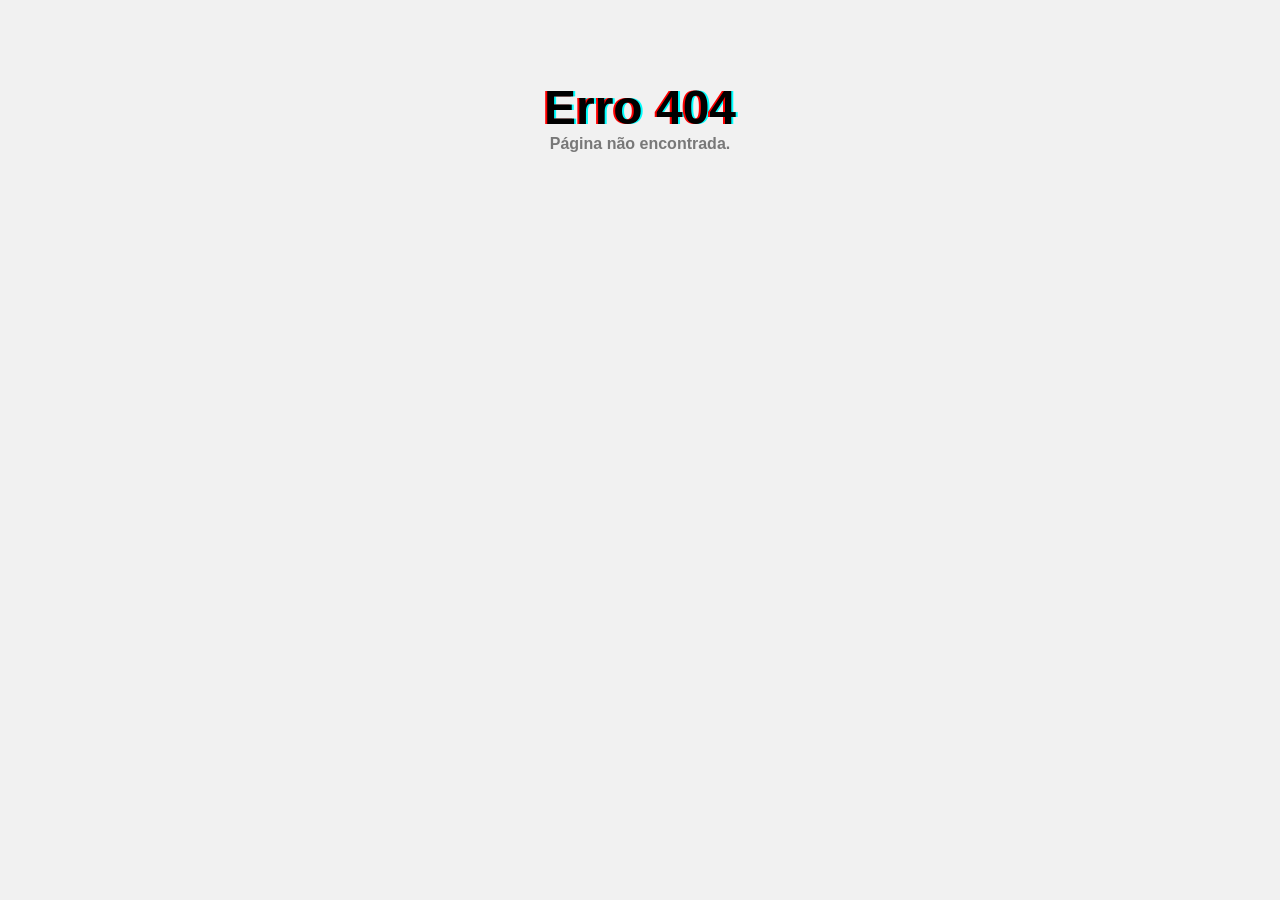
==== commit 29f21f2b: "replace-index" ====
--- a/index.html
+++ b/index.html
@@ -1,33 +1,52 @@
+<!DOCTYPE html>
 <html lang="pt-br">
 <head>
     <meta charset="UTF-8">
     <meta http-equiv="X-UA-Compatible" content="IE=edge">
     <meta name="viewport" content="width=device-width, initial-scale=1.0">
-    <title>Erro 404</title>
+    <title>Página não encontrada</title>
     <style>
         *{
             font-family: Verdana, Geneva, Tahoma, sans-serif;
+            margin: 0px;
+            padding: 0px;
+        }
+        body{
             background-color: #F1F1F1;
         }
-        div{
+        .conteiner{
+            top: 100px;
             margin: auto;
+            max-width: 500px;
+            height: 500px;
+        }
+        .center{
+            position: relative;
+            top: 80px;
+            margin: auto;
+            width: 250px;
+            height: 250px;
+        }
+        h1, p{
             text-align: center;
         }
         h1{
             font-size: 3em;
-            text-shadow: -2px 0px red, 2px 0px cyan;
+            
+            text-shadow: red -2px 0, cyan 2px 0;
         }
         p{
             color: rgba(0, 0, 0, 0.5);
-            font-weight: bold;
-            
+            font-weight: bolder;
         }
     </style>
 </head>
 <body>
-    <div>
-        <h1>Erro 404</h1>
-        <p>página não encontrada.</p>
+    <div class="conteiner">
+        <div class="center">
+            <h1>Erro 404</h1>
+            <p>Página não encontrada.</p>
+        </div>
     </div>
 </body>
-</html>+</html>
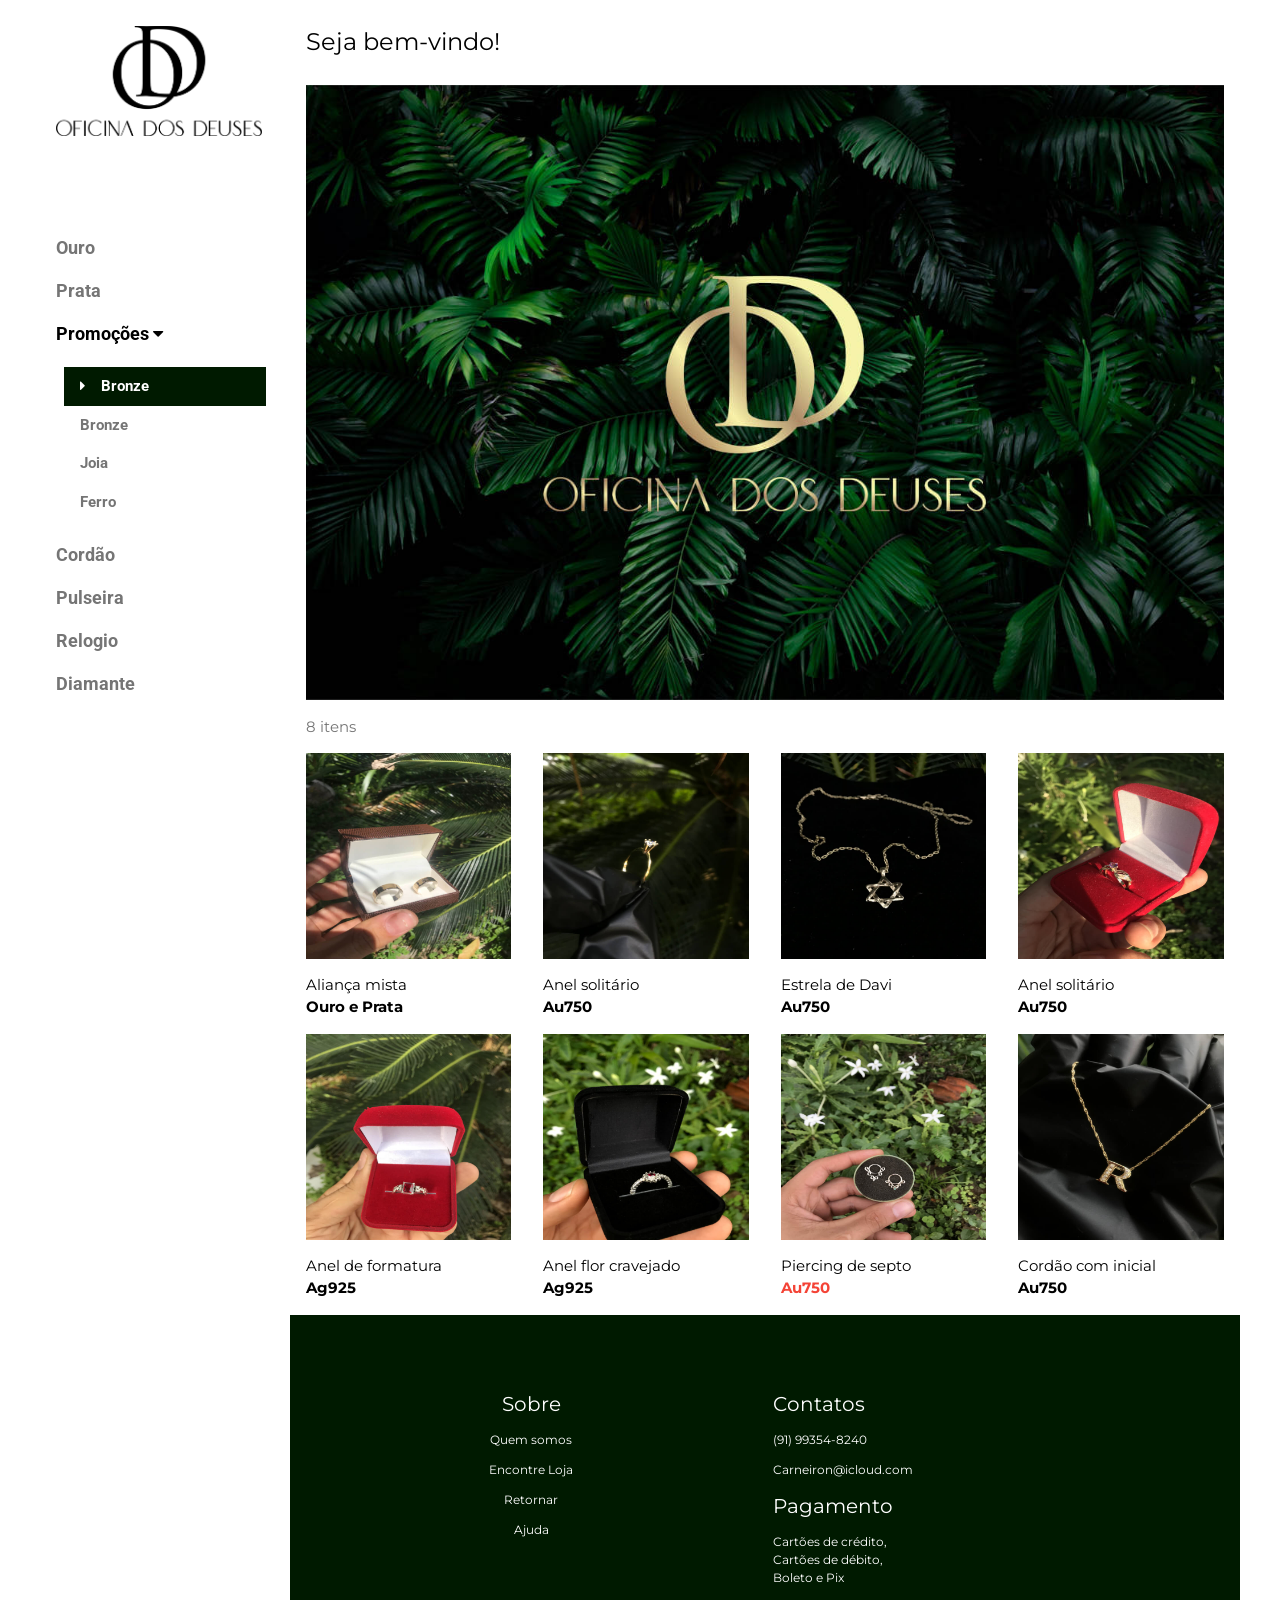
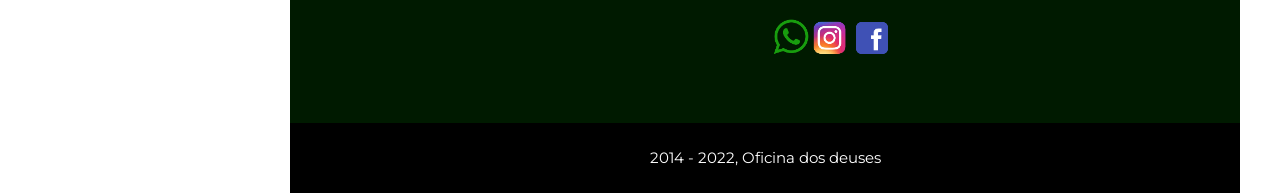
==== commit 18f9e6bc: "commit -m "add"" ====
--- a/index.html
+++ b/index.html
@@ -1,52 +1,278 @@
 <!DOCTYPE html>
-<html lang="pt-br">
-<head>
+<html lang="pt-BR">
+  <head>
+    <title>Oficinadosdeuses | Loja Oficial</title>
     <meta charset="UTF-8">
-    <meta http-equiv="X-UA-Compatible" content="IE=edge">
-    <meta name="viewport" content="width=device-width, initial-scale=1.0">
-    <title>Página não encontrada</title>
-    <style>
-        *{
-            font-family: Verdana, Geneva, Tahoma, sans-serif;
-            margin: 0px;
-            padding: 0px;
-        }
-        body{
-            background-color: #F1F1F1;
-        }
-        .conteiner{
-            top: 100px;
-            margin: auto;
-            max-width: 500px;
-            height: 500px;
-        }
-        .center{
-            position: relative;
-            top: 80px;
-            margin: auto;
-            width: 250px;
-            height: 250px;
-        }
-        h1, p{
-            text-align: center;
-        }
-        h1{
-            font-size: 3em;
-            
-            text-shadow: red -2px 0, cyan 2px 0;
-        }
-        p{
-            color: rgba(0, 0, 0, 0.5);
-            font-weight: bolder;
-        }
-    </style>
-</head>
-<body>
-    <div class="conteiner">
-        <div class="center">
-            <h1>Erro 404</h1>
-            <p>Página não encontrada.</p>
+    <meta name="viewport" content="width=device-width, initial-scale=1">
+    <meta name="author" content="Xunhor">
+    <meta name="keywords" content="joia, joias, ouro, prata, bronze, ourives, semijoias, joiasdeluxo">
+    <meta name="description" content="Oficina dos deuses é criadora de artifícios em metais preciosos, como ouro, prata etc. Aqui você encontra uma grande variedade de produtos em diversas categorias. Compre agora mesmo!">
+    <link rel="stylesheet" href="css/estilo.css">
+    <link rel="stylesheet" href="https://fonts.googleapis.com/css?family=Roboto">
+    <link rel="stylesheet" href="https://fonts.googleapis.com/css?family=Montserrat">
+    <link rel="stylesheet" href="https://cdnjs.cloudflare.com/ajax/libs/font-awesome/4.7.0/css/font-awesome.min.css">
+    <link rel="shortcut icon" href="img/png/4.png" type="image/x-icon">
+  </head>
+
+<style>
+.w3-sidebar a {font-family: "Roboto", sans-serif}
+body,h1,h2,h3,h4,h5,h6,.w3-wide {font-family: "Montserrat", sans-serif;}
+</style>
+<body class="w3-content" style="max-width:1200px">
+
+<!-- Sidebar/menu -->
+<nav class="w3-sidebar w3-bar-block w3-white w3-collapse w3-top" style="z-index:3;width:250px" id="mySidebar">
+  <div class="w3-container w3-display-container w3-padding-16">
+    <i onclick="w3_close()" class="fa fa-remove w3-hide-large w3-button w3-display-topright"></i>
+    <h3 class="w3-wide"><a href="index.html"><img src="img/png/1P.png" alt="LOGO" height="110px" width="206px"></a></h3>
+  </div>
+  <div class="w3-padding-64 w3-large w3-text-grey" style="font-weight:bold">
+    <a href="#" class="w3-bar-item w3-button">Ouro</a>
+    <a href="#" class="w3-bar-item w3-button">Prata</a>
+    
+    <a onclick="myAccFunc()" href="javascript:void(0)" class="w3-button w3-block w3-white w3-left-align" id="myBtn">
+      Promoções <i class="fa fa-caret-down"></i>
+    </a>
+    
+    <div id="demoAcc" class="w3-bar-block w3-hide w3-padding-large w3-medium">
+      <a href="#" class="w3-bar-item w3-button w3-myster"><i class="fa fa-caret-right w3-margin-right"></i>Bronze</a>
+      <a href="#" class="w3-bar-item w3-button">Bronze</a>
+      <a href="#" class="w3-bar-item w3-button">Joia</a>
+      <a href="#" class="w3-bar-item w3-button">Ferro</a>
+    </div>
+    <a href="#" class="w3-bar-item w3-button">Cordão</a>
+    <a href="#" class="w3-bar-item w3-button">Pulseira</a>
+    <a href="#" class="w3-bar-item w3-button">Relogio</a>
+    <a href="#" class="w3-bar-item w3-button">Diamante</a>
+  </div>
+  <!-- Ocultando Newsletter
+  <a href="#footer" class="w3-bar-item w3-button w3-padding">Contato</a> 
+  <a href="javascript:void(0)" class="w3-bar-item w3-button w3-padding" onclick="document.getElementById('newsletter').style.display='block'">Newsletter</a> 
+  <a href="#footer"  class="w3-bar-item w3-button w3-padding">Escreva-se</a>
+  -->
+</nav>
+
+<!-- Top menu on small screens -->
+<header class="w3-bar w3-top w3-hide-large w3-myster w3-xlarge">
+  <!-- LOGO DESKTOP-->
+  <div class="w3-bar-item w3-padding-24 w3-wide"><a href="index.html"><img src="img/png/2B.png" width="175px" height="44px" alt="LOGO"></a></div> 
+  <!-- LOGO DESKTOP-->
+  <a href="javascript:void(0)" class="w3-bar-item w3-button w3-padding-24 w3-right" onclick="w3_open()"><i class="fa fa-bars"></i></a>
+</header>
+
+<!-- Overlay effect when opening sidebar on small screens -->
+<div class="w3-overlay w3-hide-large" onclick="w3_close()" style="cursor:pointer" title="close side menu" id="myOverlay"></div>
+
+<!-- !PAGE CONTENT! -->
+<div class="w3-main" style="margin-left:250px">
+
+  <!-- Push down content on small screens -->
+  <div class="w3-hide-large" style="margin-top:83px"></div>
+  
+  <!-- Top header -->
+  <header class="w3-container w3-xlarge">
+    <p class="w3-left">Seja bem-vindo!</p>
+    <!-- Ocultando Icon de compra e pesquisa
+    <p class="w3-right">
+      <i class="fa fa-shopping-cart w3-margin-right"></i>
+      <i class="fa fa-search"></i>
+      -->
+    </p>
+  </header>
+
+  <!-- Image header -->
+  <div class="w3-display-container w3-container">
+    <!-- 
+    <iframe width="100%" height="415" src="https://www.youtube.com" 
+    title="YouTube video player" frameborder="0" 
+    allow="accelerometer; autoplay; clipboard-write; encrypted-media; gyroscope; picture-in-picture" 
+    allowfullscreen>
+    </iframe>
+    -->
+      <img src="img/JPG/oficina-dos-deuses-1200.jpg" alt="oficina dos deuses" width="100%" height="100%">
+    <div class="w3-display-topleft w3-text-white" style="padding:24px 48px">
+      <!-- Ocultando h1 no topo 
+      <h1 class="w3-jumbo w3-hide-small">New arrivals</h1>
+      <h1 class="w3-hide-large w3-hide-medium">New arrivals</h1>
+      
+      <h1 class="w3-hide-small">COLLECTION 2016</h1>
+      -->
+
+      <!-- Ocultando botão de compra
+      <p><a href="#jeans" class="w3-button w3-black w3-padding-large w3-large">SHOP NOW</a></p>
+      -->
+
+    </div>
+  </div>
+
+  <div class="w3-container w3-text-grey" id="jeans">
+   <p>8 itens</p>
+  </div>
+
+  <!-- Product grid -->
+  <div class="w3-row "> <!--w3-grayscale-->
+    <div class="w3-col l3 s6">
+      <div class="w3-container">
+        <a href="alianca.html"><img src="img/item/720px.jpeg" style="width:100%"></a>
+        <p>Aliança mista<br><b>Ouro e Prata</b></p>
+      </div>
+      <div class="w3-container">
+        <img src="img/item/anel-red.jpeg" style="width:100%">
+        <p>Anel de formatura<br><b>Ag925</b></p>
+      </div>
+    </div>
+
+    <div class="w3-col l3 s6">
+      <div class="w3-container">
+        <div class="w3-display-container">
+          <a href="anel.html"><img src="img/item/720-anel.jpeg" style="width:100%"></a>
+          <span class="w3-tag w3-display-topleft"></span> <!--Novidade ou Promoção no Span-->
+          <div class="w3-display-middle w3-display-hover">
+            <!-- butão de compra
+            <button class="w3-button w3-black">Buy now <i class="fa fa-shopping-cart"></i></button>
+            -->
+          </div>
         </div>
-    </div>
+        <p>Anel solitário<br><b>Au750</b></p>
+      </div>
+      <div class="w3-container">
+        <img src="img/item/anel-720.jpeg" style="width:100%">
+        <p>Anel flor cravejado<br><b>Ag925</b></p>
+      </div>
+    </div>
+
+    <div class="w3-col l3 s6">
+      <div class="w3-container">
+        <a href="cordao.html"><img src="img/item/cordao.jpeg" style="width:100%"></a>
+        <p>Estrela de Davi<br><b>Au750</b></p>
+      </div>
+      <div class="w3-container">
+        <div class="w3-display-container">
+          <img src="img/item/brinco-01.jpeg" style="width:100%">
+          <span class="w3-tag w3-display-topleft"></span> <!--Novidade ou Promoção no Span-->
+          <div class="w3-display-middle w3-display-hover">
+            <!--
+              <button class="w3-button w3-black">Buy now <i class="fa fa-shopping-cart"></i></button>
+            -->
+          </div>
+        </div>
+        <p>Piercing de septo<br><b class="w3-text-red">Au750</b></p>
+      </div>
+    </div>
+
+    <div class="w3-col l3 s6">
+      <div class="w3-container">
+        <img src="img/item/anel-02.jpeg" style="width:100%">
+        <p>Anel solitário<br><b>Au750</b></p>
+      </div>
+      <div class="w3-container">
+        <img src="img/item/cordao-00.jpeg" style="width:100%">
+        <p>Cordão com inicial<br><b>Au750</b></p>
+      </div>
+    </div>
+  </div>
+
+  <!-- Seção de newsletter
+
+  <div class="w3-container w3-black w3-padding-32">
+    <h1>Subscribe</h1>
+    <p>To get special offers and VIP treatment:</p>
+    <p><input class="w3-input w3-border" type="text" placeholder="Enter e-mail" style="width:100%"></p>
+    <button type="button" class="w3-button w3-red w3-margin-bottom">Subscribe</button>
+
+  </div> -->
+
+
+  <!-- Footer -->
+  <footer class="w3-padding-64 w3-myster w3-small w3-center" id="footer">
+    <div class="w3-row-padding">
+      <!-- Ocultando a parte de email no rodapé para 2 colunas
+      <div class="w3-col s4">
+        <h4>Contact</h4>
+        <p>Questions? Go ahead.</p>
+        <form action="/action_page.php" target="_blank">
+          <p><input class="w3-input w3-border" type="text" placeholder="Name" name="Name" required></p>
+          <p><input class="w3-input w3-border" type="text" placeholder="Email" name="Email" required></p>
+          <p><input class="w3-input w3-border" type="text" placeholder="Subject" name="Subject" required></p>
+          <p><input class="w3-input w3-border" type="text" placeholder="Message" name="Message" required></p>
+          <button type="submit" class="w3-button w3-block w3-black">Send</button>
+        </form>
+      </div>
+      -->
+      <div class="w3-col s6">
+        <h4>Sobre</h4>
+        <p><a href="quemsomos.html">Quem somos</a></p>
+        <p><a href="https://www.google.com/maps/dir/-1.338226,-48.416948/mapa+polo+joalheiro+belem/@-1.4009229,-48.5304492,12z/data=!3m1!4b1!4m9!4m8!1m1!4e1!1m5!1m1!1s0x92a48e66d100b4b9:0xe7a8f8ab27449ac8!2m2!1d-48.49572!2d-1.4636245" target="_blank"> Encontre Loja</a></p>
+        <p><a href="#"></a></p>
+        <p><a href="#"></a></p>
+        <p><a href="#"></a></p>
+        <p><a href="#"></a></p>
+        <p><a href="#"></a></p>
+        <p><a href="#"></a></p>
+        <p><a href="#">Retornar</a></p>
+        <p><a href="#">Ajuda</a></p>
+      </div>
+
+      <div class="w3-col s6 w3-justify">
+        <h4>Contatos</h4>
+        <p><a href="https://wa.me/5591993548240?text=Eu%20tenho%20interesse%20no%20seu%20produto%20à%20venda" target="_blank"> (91) 99354-8240 </a></p>
+        <p><a href="mailto:carneiron@icloud.com" target="_blank"> Carneiron@icloud.com </a></p>
+
+        <h4>Pagamento</h4>
+        <p><a href="pagamento.html">Cartões de crédito,<br> Cartões de débito,<br> Boleto e Pix</a></p>
+        <br>
+        
+        <a href="https://wa.me/5591993548240?text=Eu%20tenho%20interesse%20no%20seu%20produto%20à%20venda"><img src="img/png/wpp.png" alt="what'sapp" width="36px"></a>
+        <a href="https://www.instagram.com/oficinadosdeuses/"><img src="img/png/insta.png" alt="instagram" width="36px"></a>
+        <a href="https://pt-br.facebook.com/oficinadosdeuses/"><img src="img/png/face.png" alt="facebook" width="42px"></a>
+      </div>
+    </div>
+  </footer>
+
+  <div class="w3-black w3-center w3-padding-24">2014 - 2022, Oficina dos deuses<a href="" title="Oficinadosdeuses" target="_blank" class="w3-hover-opacity"></a>
+  </div>
+
+  <!-- End page content -->
+</div>
+
+<!-- Newsletter Modal 
+<div id="newsletter" class="w3-modal">
+  <div class="w3-modal-content w3-animate-zoom" style="padding:32px">
+    <div class="w3-container w3-white w3-center">
+      <i onclick="document.getElementById('newsletter').style.display='none'" class="fa fa-remove w3-right w3-button w3-transparent w3-xxlarge"></i>
+      <h2 class="w3-wide">NEWSLETTER</h2>
+      <p>Join our mailing list to receive updates on new arrivals and special offers.</p>
+      <p><input class="w3-input w3-border" type="text" placeholder="Enter e-mail"></p>
+      <button type="button" class="w3-button w3-padding-large w3-red w3-margin-bottom" onclick="document.getElementById('newsletter').style.display='none'">Subscribe</button>
+    </div>
+  </div>
+</div>
+-->
+<script>
+// Accordion 
+function myAccFunc() {
+  var x = document.getElementById("demoAcc");
+  if (x.className.indexOf("w3-show") == -1) {
+    x.className += " w3-show";
+  } else {
+    x.className = x.className.replace(" w3-show", "");
+  }
+}
+
+// Click on the "Jeans" link on page load to open the accordion for demo purposes
+document.getElementById("myBtn").click();
+
+
+// Open and close sidebar
+function w3_open() {
+  document.getElementById("mySidebar").style.display = "block";
+  document.getElementById("myOverlay").style.display = "block";
+}
+ 
+function w3_close() {
+  document.getElementById("mySidebar").style.display = "none";
+  document.getElementById("myOverlay").style.display = "none";
+}
+</script>
 </body>
-</html>
+</html>
--- a/css/estilo.css
+++ b/css/estilo.css
@@ -0,0 +1,2011 @@
+/* W3.CSS 4.15 December 2020 by Jan Egil and Borge Refsnes */
+
+html {
+    box-sizing: border-box
+}
+*,
+*:before,
+*:after {
+    box-sizing: inherit
+}
+
+/* Extract from normalize.css by Nicolas Gallagher and Jonathan Neal git.io/normalize */
+
+html {
+    -ms-text-size-adjust: 100%;
+    -webkit-text-size-adjust: 100%
+}
+
+body {
+    margin: 0
+}
+
+article,
+aside,
+details,
+figcaption,
+figure,
+footer,
+header,
+main,
+menu,
+nav,
+section {
+    display: block
+}
+/* my style */
+.button-compra{
+    display: inline-block;
+    text-decoration: none;
+    text-transform: uppercase;
+    letter-spacing: 2px;
+    color: #fff;
+    background-color: #001a00;
+    outline: 2px solid #001a00;
+    padding: 20px 35px; /* 30 - 50*/
+    position: relative;
+    overflow: hidden;
+    transition: color 0.5s;
+    
+}
+
+.button-compra:hover{
+    text-decoration: none;
+    color: #fff;
+    background-color: #021f02;
+}
+
+.button-compra::before{
+    content: '';
+    position: absolute;
+    top: 0;
+    left: -50px;
+    width: 0;
+    height: 100%;
+    background-color: #056105;;
+    transform: skewX(35deg);
+    z-index: -1;
+    transition: width 1s;
+}
+a:hover{
+    color: #ddd;
+    text-decoration: underline;
+}
+
+/* my style */
+.button-compra:hover::before{
+    width: 150%;
+}
+
+summary {
+    display: list-item
+}
+
+audio,
+canvas,
+progress,
+video {
+    display: inline-block
+}
+
+progress {
+    vertical-align: baseline
+}
+
+audio:not([controls]) {
+    display: none;
+    height: 0
+}
+
+[hidden],
+template {
+    display: none
+}
+
+a {
+    text-decoration-line: none; /* Remove line dos link */
+    background-color: transparent
+}
+
+a:active,
+a:hover {
+    outline-width: 0
+}
+
+abbr[title] {
+    border-bottom: none;
+    text-decoration: underline;
+    text-decoration: underline dotted
+}
+
+b,
+strong {
+    font-weight: bolder
+}
+
+dfn {
+    font-style: italic
+}
+
+mark {
+    background: #ff0;
+    color: #000
+}
+
+small {
+    font-size: 80%
+}
+
+sub,
+sup {
+    font-size: 75%;
+    line-height: 0;
+    position: relative;
+    vertical-align: baseline
+}
+
+sub {
+    bottom: -0.25em
+}
+
+sup {
+    top: -0.5em
+}
+
+figure {
+    margin: 1em 40px
+}
+
+img {
+    border-style: none
+}
+
+code,
+kbd,
+pre,
+samp {
+    font-family: monospace, monospace;
+    font-size: 1em
+}
+
+hr {
+    box-sizing: content-box;
+    height: 0;
+    overflow: visible
+}
+
+button,
+input,
+select,
+textarea,
+optgroup {
+    font: inherit;
+    margin: 0
+}
+
+optgroup {
+    font-weight: bold
+}
+
+button,
+input {
+    overflow: visible
+}
+
+button,
+select {
+    text-transform: none
+}
+
+button,
+[type=button],
+[type=reset],
+[type=submit] {
+    -webkit-appearance: button
+}
+
+button::-moz-focus-inner,
+[type=button]::-moz-focus-inner,
+[type=reset]::-moz-focus-inner,
+[type=submit]::-moz-focus-inner {
+    border-style: none;
+    padding: 0
+}
+
+button:-moz-focusring,
+[type=button]:-moz-focusring,
+[type=reset]:-moz-focusring,
+[type=submit]:-moz-focusring {
+    outline: 1px dotted ButtonText
+}
+
+fieldset {
+    border: 1px solid #c0c0c0;
+    margin: 0 2px;
+    padding: .35em .625em .75em
+}
+
+legend {
+    color: inherit;
+    display: table;
+    max-width: 100%;
+    padding: 0;
+    white-space: normal
+}
+
+textarea {
+    overflow: auto
+}
+
+[type=checkbox],
+[type=radio] {
+    padding: 0
+}
+
+[type=number]::-webkit-inner-spin-button,
+[type=number]::-webkit-outer-spin-button {
+    height: auto
+}
+
+[type=search] {
+    -webkit-appearance: textfield;
+    outline-offset: -2px
+}
+
+[type=search]::-webkit-search-decoration {
+    -webkit-appearance: none
+}
+
+::-webkit-file-upload-button {
+    -webkit-appearance: button;
+    font: inherit
+}
+
+/* End extract */
+
+html,
+body {
+    font-family: Verdana, sans-serif;
+    font-size: 15px;
+    line-height: 1.5
+}
+
+html {
+    overflow-x: hidden
+}
+
+h1 {
+    font-size: 36px
+}
+
+h2 {
+    font-size: 30px
+}
+
+h3 {
+    font-size: 24px
+}
+
+h4 {
+    font-size: 20px
+}
+
+h5 {
+    font-size: 18px
+}
+
+h6 {
+    font-size: 16px
+}
+
+.w3-serif {
+    font-family: serif
+}
+
+.w3-sans-serif {
+    font-family: sans-serif
+}
+
+.w3-cursive {
+    font-family: cursive
+}
+
+.w3-monospace {
+    font-family: monospace
+}
+
+h1,
+h2,
+h3,
+h4,
+h5,
+h6 {
+    font-family: "Segoe UI", Arial, sans-serif;
+    font-weight: 400;
+    margin: 10px 0
+}
+
+.w3-wide {
+    letter-spacing: 4px
+}
+
+hr {
+    border: 0;
+    border-top: 1px solid #eee;
+    margin: 20px 0
+}
+
+.w3-image {
+    max-width: 100%;
+    height: auto
+}
+
+img {
+    vertical-align: middle
+}
+
+a {
+    color: inherit
+}
+
+.w3-table,
+.w3-table-all {
+    border-collapse: collapse;
+    border-spacing: 0;
+    width: 100%;
+    display: table
+}
+
+.w3-table-all {
+    border: 1px solid #ccc
+}
+
+.w3-bordered tr,
+.w3-table-all tr {
+    border-bottom: 1px solid #ddd
+}
+
+.w3-striped tbody tr:nth-child(even) {
+    background-color: #f1f1f1
+}
+
+.w3-table-all tr:nth-child(odd) {
+    background-color: #fff
+}
+
+.w3-table-all tr:nth-child(even) {
+    background-color: #f1f1f1
+}
+
+.w3-hoverable tbody tr:hover,
+.w3-ul.w3-hoverable li:hover {
+    background-color: #ccc
+}
+
+.w3-centered tr th,
+.w3-centered tr td {
+    text-align: center
+}
+
+.w3-table td,
+.w3-table th,
+.w3-table-all td,
+.w3-table-all th {
+    padding: 8px 8px;
+    display: table-cell;
+    text-align: left;
+    vertical-align: top
+}
+
+.w3-table th:first-child,
+.w3-table td:first-child,
+.w3-table-all th:first-child,
+.w3-table-all td:first-child {
+    padding-left: 16px
+}
+
+.w3-btn,
+.w3-button {
+    border: none;
+    display: inline-block;
+    padding: 8px 16px;
+    vertical-align: middle;
+    overflow: hidden;
+    text-decoration: none;
+    color: inherit;
+    background-color: inherit;
+    text-align: center;
+    cursor: pointer;
+    white-space: nowrap
+}
+
+.w3-btn:hover {
+    box-shadow: 0 8px 16px 0 rgba(0, 0, 0, 0.2), 0 6px 20px 0 rgba(0, 0, 0, 0.19)
+}
+
+.w3-btn,
+.w3-button {
+    -webkit-touch-callout: none;
+    -webkit-user-select: none;
+    -khtml-user-select: none;
+    -moz-user-select: none;
+    -ms-user-select: none;
+    user-select: none
+}
+
+.w3-disabled,
+.w3-btn:disabled,
+.w3-button:disabled {
+    cursor: not-allowed;
+    opacity: 0.3
+}
+
+.w3-disabled *,
+:disabled * {
+    pointer-events: none
+}
+
+.w3-btn.w3-disabled:hover,
+.w3-btn:disabled:hover {
+    box-shadow: none
+}
+
+.w3-badge,
+.w3-tag {
+    background-color: #000;
+    color: #fff;
+    display: inline-block;
+    padding-left: 8px;
+    padding-right: 8px;
+    text-align: center
+}
+
+.w3-badge {
+    border-radius: 50%
+}
+
+.w3-ul {
+    list-style-type: none;
+    padding: 0;
+    margin: 0
+}
+
+.w3-ul li {
+    padding: 8px 16px;
+    border-bottom: 1px solid #ddd
+}
+
+.w3-ul li:last-child {
+    border-bottom: none
+}
+
+.w3-tooltip,
+.w3-display-container {
+    position: relative
+}
+
+.w3-tooltip .w3-text {
+    display: none
+}
+
+.w3-tooltip:hover .w3-text {
+    display: inline-block
+}
+
+.w3-ripple:active {
+    opacity: 0.5
+}
+
+.w3-ripple {
+    transition: opacity 0s
+}
+
+.w3-input {
+    padding: 8px;
+    display: block;
+    border: none;
+    border-bottom: 1px solid #ccc;
+    width: 100%
+}
+
+.w3-select {
+    padding: 9px 0;
+    width: 100%;
+    border: none;
+    border-bottom: 1px solid #ccc
+}
+
+.w3-dropdown-click,
+.w3-dropdown-hover {
+    position: relative;
+    display: inline-block;
+    cursor: pointer
+}
+
+.w3-dropdown-hover:hover .w3-dropdown-content {
+    display: block
+}
+
+.w3-dropdown-hover:first-child,
+.w3-dropdown-click:hover {
+    background-color: #ccc;
+    color: #000
+}
+
+.w3-dropdown-hover:hover>.w3-button:first-child,
+.w3-dropdown-click:hover>.w3-button:first-child {
+    background-color: #ccc;
+    color: #000
+}
+
+.w3-dropdown-content {
+    cursor: auto;
+    color: #000;
+    background-color: #fff;
+    display: none;
+    position: absolute;
+    min-width: 160px;
+    margin: 0;
+    padding: 0;
+    z-index: 1
+}
+
+.w3-check,
+.w3-radio {
+    width: 24px;
+    height: 24px;
+    position: relative;
+    top: 6px
+}
+
+.w3-sidebar {
+    height: 100%;
+    width: 200px;
+    background-color: #fff;
+    position: fixed !important;
+    z-index: 1;
+    overflow: auto
+}
+
+.w3-bar-block .w3-dropdown-hover,
+.w3-bar-block .w3-dropdown-click {
+    width: 100%
+}
+
+.w3-bar-block .w3-dropdown-hover .w3-dropdown-content,
+.w3-bar-block .w3-dropdown-click .w3-dropdown-content {
+    min-width: 100%
+}
+
+.w3-bar-block .w3-dropdown-hover .w3-button,
+.w3-bar-block .w3-dropdown-click .w3-button {
+    width: 100%;
+    text-align: left;
+    padding: 8px 16px
+}
+
+.w3-main,
+#main {
+    transition: margin-left .4s
+}
+
+.w3-modal {
+    z-index: 3;
+    display: none;
+    padding-top: 100px;
+    position: fixed;
+    left: 0;
+    top: 0;
+    width: 100%;
+    height: 100%;
+    overflow: auto;
+    background-color: rgb(0, 0, 0);
+    background-color: rgba(0, 0, 0, 0.4)
+}
+
+.w3-modal-content {
+    margin: auto;
+    background-color: #fff;
+    position: relative;
+    padding: 0;
+    outline: 0;
+    width: 600px
+}
+
+.w3-bar {
+    width: 100%;
+    overflow: hidden
+}
+
+.w3-center .w3-bar {
+    display: inline-block;
+    width: auto
+}
+
+.w3-bar .w3-bar-item {
+    padding: 8px 16px;
+    float: left;
+    width: auto;
+    border: none;
+    display: block;
+    outline: 0
+}
+
+.w3-bar .w3-dropdown-hover,
+.w3-bar .w3-dropdown-click {
+    position: static;
+    float: left
+}
+
+.w3-bar .w3-button {
+    white-space: normal
+}
+
+.w3-bar-block .w3-bar-item {
+    width: 100%;
+    display: block;
+    padding: 8px 16px;
+    text-align: left;
+    border: none;
+    white-space: normal;
+    float: none;
+    outline: 0
+}
+
+.w3-bar-block.w3-center .w3-bar-item {
+    text-align: center
+}
+
+.w3-block {
+    display: block;
+    width: 100%
+}
+
+.w3-responsive {
+    display: block;
+    overflow-x: auto
+}
+
+.w3-container:after,
+.w3-container:before,
+.w3-panel:after,
+.w3-panel:before,
+.w3-row:after,
+.w3-row:before,
+.w3-row-padding:after,
+.w3-row-padding:before,
+.w3-cell-row:before,
+.w3-cell-row:after,
+.w3-clear:after,
+.w3-clear:before,
+.w3-bar:before,
+.w3-bar:after {
+    content: "";
+    display: table;
+    clear: both
+}
+
+.w3-col,
+.w3-half,
+.w3-third,
+.w3-twothird,
+.w3-threequarter,
+.w3-quarter {
+    float: left;
+    width: 100%
+}
+
+.w3-col.s1 {
+    width: 8.33333%
+}
+
+.w3-col.s2 {
+    width: 16.66666%
+}
+
+.w3-col.s3 {
+    width: 24.99999%
+}
+
+.w3-col.s4 {
+    width: 33.33333%
+}
+
+.w3-col.s5 {
+    width: 41.66666%
+}
+
+.w3-col.s6 {
+    width: 49.99999%
+}
+
+.w3-col.s7 {
+    width: 58.33333%
+}
+
+.w3-col.s8 {
+    width: 66.66666%
+}
+
+.w3-col.s9 {
+    width: 74.99999%
+}
+
+.w3-col.s10 {
+    width: 83.33333%
+}
+
+.w3-col.s11 {
+    width: 91.66666%
+}
+
+.w3-col.s12 {
+    width: 99.99999%
+}
+
+@media (min-width:601px) {
+    .w3-col.m1 {
+        width: 8.33333%
+    }
+    .w3-col.m2 {
+        width: 16.66666%
+    }
+    .w3-col.m3,
+    .w3-quarter {
+        width: 24.99999%
+    }
+    .w3-col.m4,
+    .w3-third {
+        width: 33.33333%
+    }
+    .w3-col.m5 {
+        width: 41.66666%
+    }
+    .w3-col.m6,
+    .w3-half {
+        width: 49.99999%
+    }
+    .w3-col.m7 {
+        width: 58.33333%
+    }
+    .w3-col.m8,
+    .w3-twothird {
+        width: 66.66666%
+    }
+    .w3-col.m9,
+    .w3-threequarter {
+        width: 74.99999%
+    }
+    .w3-col.m10 {
+        width: 83.33333%
+    }
+    .w3-col.m11 {
+        width: 91.66666%
+    }
+    .w3-col.m12 {
+        width: 99.99999%
+    }
+}
+
+@media (min-width:993px) {
+    .w3-col.l1 {
+        width: 8.33333%
+    }
+    .w3-col.l2 {
+        width: 16.66666%
+    }
+    .w3-col.l3 {
+        width: 24.99999%
+    }
+    .w3-col.l4 {
+        width: 33.33333%
+    }
+    .w3-col.l5 {
+        width: 41.66666%
+    }
+    .w3-col.l6 {
+        width: 49.99999%
+    }
+    .w3-col.l7 {
+        width: 58.33333%
+    }
+    .w3-col.l8 {
+        width: 66.66666%
+    }
+    .w3-col.l9 {
+        width: 74.99999%
+    }
+    .w3-col.l10 {
+        width: 83.33333%
+    }
+    .w3-col.l11 {
+        width: 91.66666%
+    }
+    .w3-col.l12 {
+        width: 99.99999%
+    }
+}
+
+.w3-rest {
+    overflow: hidden
+}
+
+.w3-stretch {
+    margin-left: -16px;
+    margin-right: -16px
+}
+
+.w3-content,
+.w3-auto {
+    margin-left: auto;
+    margin-right: auto
+}
+
+.w3-content {
+    max-width: 980px
+}
+
+.w3-auto {
+    max-width: 1140px
+}
+
+.w3-cell-row {
+    display: table;
+    width: 100%
+}
+
+.w3-cell {
+    display: table-cell
+}
+
+.w3-cell-top {
+    vertical-align: top
+}
+
+.w3-cell-middle {
+    vertical-align: middle
+}
+
+.w3-cell-bottom {
+    vertical-align: bottom
+}
+
+.w3-hide {
+    display: none !important
+}
+
+.w3-show-block,
+.w3-show {
+    display: block !important
+}
+
+.w3-show-inline-block {
+    display: inline-block !important
+}
+
+@media (max-width:1205px) {
+    .w3-auto {
+        max-width: 95%
+    }
+}
+
+@media (max-width:600px) {
+    .w3-modal-content {
+        margin: 0 10px;
+        width: auto !important
+    }
+    .w3-modal {
+        padding-top: 30px
+    }
+    .w3-dropdown-hover.w3-mobile .w3-dropdown-content,
+    .w3-dropdown-click.w3-mobile .w3-dropdown-content {
+        position: relative
+    }
+    .w3-hide-small {
+        display: none !important
+    }
+    .w3-mobile {
+        display: block;
+        width: 100% !important
+    }
+    .w3-bar-item.w3-mobile,
+    .w3-dropdown-hover.w3-mobile,
+    .w3-dropdown-click.w3-mobile {
+        text-align: center
+    }
+    .w3-dropdown-hover.w3-mobile,
+    .w3-dropdown-hover.w3-mobile .w3-btn,
+    .w3-dropdown-hover.w3-mobile .w3-button,
+    .w3-dropdown-click.w3-mobile,
+    .w3-dropdown-click.w3-mobile .w3-btn,
+    .w3-dropdown-click.w3-mobile .w3-button {
+        width: 100%
+    }
+}
+
+@media (max-width:768px) {
+    .w3-modal-content {
+        width: 500px
+    }
+    .w3-modal {
+        padding-top: 50px
+    }
+}
+
+@media (min-width:993px) {
+    .w3-modal-content {
+        width: 900px
+    }
+    .w3-hide-large {
+        display: none !important
+    }
+    .w3-sidebar.w3-collapse {
+        display: block !important
+    }
+}
+
+@media (max-width:992px) and (min-width:601px) {
+    .w3-hide-medium {
+        display: none !important
+    }
+}
+
+@media (max-width:992px) {
+    .w3-sidebar.w3-collapse {
+        display: none
+    }
+    .w3-main {
+        margin-left: 0 !important;
+        margin-right: 0 !important
+    }
+    .w3-auto {
+        max-width: 100%
+    }
+}
+
+.w3-top,
+.w3-bottom {
+    position: fixed;
+    width: 100%;
+    z-index: 1
+}
+
+.w3-top {
+    top: 0
+}
+
+.w3-bottom {
+    bottom: 0
+}
+
+.w3-overlay {
+    position: fixed;
+    display: none;
+    width: 100%;
+    height: 100%;
+    top: 0;
+    left: 0;
+    right: 0;
+    bottom: 0;
+    background-color: rgba(0, 0, 0, 0.5);
+    z-index: 2
+}
+
+.w3-display-topleft {
+    position: absolute;
+    left: 0;
+    top: 0
+}
+
+.w3-display-topright {
+    position: absolute;
+    right: 0;
+    top: 0
+}
+
+.w3-display-bottomleft {
+    position: absolute;
+    left: 0;
+    bottom: 0
+}
+
+.w3-display-bottomright {
+    position: absolute;
+    right: 0;
+    bottom: 0
+}
+
+.w3-display-middle {
+    position: absolute;
+    top: 50%;
+    left: 50%;
+    transform: translate(-50%, -50%);
+    -ms-transform: translate(-50%, -50%)
+}
+
+.w3-display-left {
+    position: absolute;
+    top: 50%;
+    left: 0%;
+    transform: translate(0%, -50%);
+    -ms-transform: translate(-0%, -50%)
+}
+
+.w3-display-right {
+    position: absolute;
+    top: 50%;
+    right: 0%;
+    transform: translate(0%, -50%);
+    -ms-transform: translate(0%, -50%)
+}
+
+.w3-display-topmiddle {
+    position: absolute;
+    left: 50%;
+    top: 0;
+    transform: translate(-50%, 0%);
+    -ms-transform: translate(-50%, 0%)
+}
+
+.w3-display-bottommiddle {
+    position: absolute;
+    left: 50%;
+    bottom: 0;
+    transform: translate(-50%, 0%);
+    -ms-transform: translate(-50%, 0%)
+}
+
+.w3-display-container:hover .w3-display-hover {
+    display: block
+}
+
+.w3-display-container:hover span.w3-display-hover {
+    display: inline-block
+}
+
+.w3-display-hover {
+    display: none
+}
+
+.w3-display-position {
+    position: absolute
+}
+
+.w3-circle {
+    border-radius: 50%
+}
+
+.w3-round-small {
+    border-radius: 2px
+}
+
+.w3-round,
+.w3-round-medium {
+    border-radius: 4px
+}
+
+.w3-round-large {
+    border-radius: 8px
+}
+
+.w3-round-xlarge {
+    border-radius: 16px
+}
+
+.w3-round-xxlarge {
+    border-radius: 32px
+}
+
+.w3-row-padding,
+.w3-row-padding>.w3-half,
+.w3-row-padding>.w3-third,
+.w3-row-padding>.w3-twothird,
+.w3-row-padding>.w3-threequarter,
+.w3-row-padding>.w3-quarter,
+.w3-row-padding>.w3-col {
+    padding: 0 8px
+}
+
+.w3-container,
+.w3-panel {
+    padding: 0.01em 16px
+}
+
+.w3-panel {
+    margin-top: 16px;
+    margin-bottom: 16px
+}
+
+.w3-code,
+.w3-codespan {
+    font-family: Consolas, "courier new";
+    font-size: 16px
+}
+
+.w3-code {
+    width: auto;
+    background-color: #fff;
+    padding: 8px 12px;
+    border-left: 4px solid #4CAF50;
+    word-wrap: break-word
+}
+
+.w3-codespan {
+    color: crimson;
+    background-color: #f1f1f1;
+    padding-left: 4px;
+    padding-right: 4px;
+    font-size: 110%
+}
+
+.w3-card,
+.w3-card-2 {
+    box-shadow: 0 2px 5px 0 rgba(0, 0, 0, 0.16), 0 2px 10px 0 rgba(0, 0, 0, 0.12)
+}
+
+.w3-card-4,
+.w3-hover-shadow:hover {
+    box-shadow: 0 4px 10px 0 rgba(0, 0, 0, 0.2), 0 4px 20px 0 rgba(0, 0, 0, 0.19)
+}
+
+.w3-spin {
+    animation: w3-spin 2s infinite linear
+}
+
+@keyframes w3-spin {
+    0% {
+        transform: rotate(0deg)
+    }
+    100% {
+        transform: rotate(359deg)
+    }
+}
+
+.w3-animate-fading {
+    animation: fading 10s infinite
+}
+
+@keyframes fading {
+    0% {
+        opacity: 0
+    }
+    50% {
+        opacity: 1
+    }
+    100% {
+        opacity: 0
+    }
+}
+
+.w3-animate-opacity {
+    animation: opac 0.8s
+}
+
+@keyframes opac {
+    from {
+        opacity: 0
+    }
+    to {
+        opacity: 1
+    }
+}
+
+.w3-animate-top {
+    position: relative;
+    animation: animatetop 0.4s
+}
+
+@keyframes animatetop {
+    from {
+        top: -300px;
+        opacity: 0
+    }
+    to {
+        top: 0;
+        opacity: 1
+    }
+}
+
+.w3-animate-left {
+    position: relative;
+    animation: animateleft 0.4s
+}
+
+@keyframes animateleft {
+    from {
+        left: -300px;
+        opacity: 0
+    }
+    to {
+        left: 0;
+        opacity: 1
+    }
+}
+
+.w3-animate-right {
+    position: relative;
+    animation: animateright 0.4s
+}
+
+@keyframes animateright {
+    from {
+        right: -300px;
+        opacity: 0
+    }
+    to {
+        right: 0;
+        opacity: 1
+    }
+}
+
+.w3-animate-bottom {
+    position: relative;
+    animation: animatebottom 0.4s
+}
+
+@keyframes animatebottom {
+    from {
+        bottom: -300px;
+        opacity: 0
+    }
+    to {
+        bottom: 0;
+        opacity: 1
+    }
+}
+
+.w3-animate-zoom {
+    animation: animatezoom 0.6s
+}
+
+@keyframes animatezoom {
+    from {
+        transform: scale(0)
+    }
+    to {
+        transform: scale(1)
+    }
+}
+
+.w3-animate-input {
+    transition: width 0.4s ease-in-out
+}
+
+.w3-animate-input:focus {
+    width: 100% !important
+}
+
+.w3-opacity,
+.w3-hover-opacity:hover {
+    opacity: 0.60
+}
+
+.w3-opacity-off,
+.w3-hover-opacity-off:hover {
+    opacity: 1
+}
+
+.w3-opacity-max {
+    opacity: 0.25
+}
+
+.w3-opacity-min {
+    opacity: 0.75
+}
+
+.w3-greyscale-max,
+.w3-grayscale-max,
+.w3-hover-greyscale:hover,
+.w3-hover-grayscale:hover {
+    filter: grayscale(100%)
+}
+
+.w3-greyscale,
+.w3-grayscale {
+    filter: grayscale(75%)
+}
+
+.w3-greyscale-min,
+.w3-grayscale-min {
+    filter: grayscale(50%)
+}
+
+.w3-sepia {
+    filter: sepia(75%)
+}
+
+.w3-sepia-max,
+.w3-hover-sepia:hover {
+    filter: sepia(100%)
+}
+
+.w3-sepia-min {
+    filter: sepia(50%)
+}
+
+.w3-tiny {
+    font-size: 10px !important
+}
+
+.w3-small {
+    font-size: 12px !important
+}
+
+.w3-medium {
+    font-size: 15px !important
+}
+
+.w3-large {
+    font-size: 18px !important
+}
+
+.w3-xlarge {
+    font-size: 24px !important
+}
+
+.w3-xxlarge {
+    font-size: 36px !important
+}
+
+.w3-xxxlarge {
+    font-size: 48px !important
+}
+
+.w3-jumbo {
+    font-size: 64px !important
+}
+
+.w3-left-align {
+    text-align: left !important
+}
+
+.w3-right-align {
+    text-align: right !important
+}
+
+.w3-justify {
+    text-align: justify !important
+}
+
+.w3-center {
+    text-align: center !important
+}
+
+.w3-border-0 {
+    border: 0 !important
+}
+
+.w3-border {
+    border: 1px solid #ccc !important
+}
+
+.w3-border-top {
+    border-top: 1px solid #ccc !important
+}
+
+.w3-border-bottom {
+    border-bottom: 1px solid #ccc !important
+}
+
+.w3-border-left {
+    border-left: 1px solid #ccc !important
+}
+
+.w3-border-right {
+    border-right: 1px solid #ccc !important
+}
+
+.w3-topbar {
+    border-top: 6px solid #ccc !important
+}
+
+.w3-bottombar {
+    border-bottom: 6px solid #ccc !important
+}
+
+.w3-leftbar {
+    border-left: 6px solid #ccc !important
+}
+
+.w3-rightbar {
+    border-right: 6px solid #ccc !important
+}
+
+.w3-section,
+.w3-code {
+    margin-top: 16px !important;
+    margin-bottom: 16px !important
+}
+
+.w3-margin {
+    margin: 16px !important
+}
+
+.w3-margin-top {
+    margin-top: 16px !important
+}
+
+.w3-margin-bottom {
+    margin-bottom: 16px !important
+}
+
+.w3-margin-left {
+    margin-left: 16px !important
+}
+
+.w3-margin-right {
+    margin-right: 16px !important
+}
+
+.w3-padding-small {
+    padding: 4px 8px !important
+}
+
+.w3-padding {
+    padding: 8px 16px !important
+}
+
+.w3-padding-large {
+    padding: 12px 24px !important
+}
+
+.w3-padding-16 {
+    padding-top: 16px !important;
+    padding-bottom: 16px !important
+}
+
+.w3-padding-24 {
+    padding-top: 24px !important;
+    padding-bottom: 24px !important
+}
+
+.w3-padding-32 {
+    padding-top: 32px !important;
+    padding-bottom: 32px !important
+}
+
+.w3-padding-48 {
+    padding-top: 48px !important;
+    padding-bottom: 48px !important
+}
+
+.w3-padding-64 {
+    padding-top: 64px !important;
+    padding-bottom: 64px !important
+}
+
+.w3-padding-top-64 {
+    padding-top: 64px !important
+}
+
+.w3-padding-top-48 {
+    padding-top: 48px !important
+}
+
+.w3-padding-top-32 {
+    padding-top: 32px !important
+}
+
+.w3-padding-top-24 {
+    padding-top: 24px !important
+}
+
+.w3-left {
+    float: left !important
+}
+
+.w3-right {
+    float: right !important
+}
+
+.w3-button:hover {
+    color: #000 !important;
+    background-color: #ccc !important
+}
+
+.w3-transparent,
+.w3-hover-none:hover {
+    background-color: transparent !important
+}
+
+.w3-hover-none:hover {
+    box-shadow: none !important
+}
+
+/* Colors */
+
+.w3-amber,
+.w3-hover-amber:hover {
+    color: #000 !important;
+    background-color: #ffc107 !important
+}
+
+.w3-aqua,
+.w3-hover-aqua:hover {
+    color: #000 !important;
+    background-color: #00ffff !important
+}
+
+.w3-blue,
+.w3-hover-blue:hover {
+    color: #fff !important;
+    background-color: #2196F3 !important
+}
+
+.w3-light-blue,
+.w3-hover-light-blue:hover {
+    color: #000 !important;
+    background-color: #87CEEB !important
+}
+
+.w3-brown,
+.w3-hover-brown:hover {
+    color: #fff !important;
+    background-color: #795548 !important
+}
+
+.w3-cyan,
+.w3-hover-cyan:hover {
+    color: #000 !important;
+    background-color: #00bcd4 !important
+}
+
+.w3-blue-grey,
+.w3-hover-blue-grey:hover,
+.w3-blue-gray,
+.w3-hover-blue-gray:hover {
+    color: #fff !important;
+    background-color: #607d8b !important
+}
+
+.w3-green,
+.w3-hover-green:hover {
+    color: #fff !important;
+    background-color: #4CAF50 !important
+}
+
+.w3-light-green,
+.w3-hover-light-green:hover {
+    color: #000 !important;
+    background-color: #8bc34a !important
+}
+
+.w3-indigo,
+.w3-hover-indigo:hover {
+    color: #fff !important;
+    background-color: #3f51b5 !important
+}
+
+.w3-khaki,
+.w3-hover-khaki:hover {
+    color: #000 !important;
+    background-color: #f0e68c !important
+}
+
+.w3-lime,
+.w3-hover-lime:hover {
+    color: #000 !important;
+    background-color: #cddc39 !important
+}
+
+.w3-orange,
+.w3-hover-orange:hover {
+    color: #000 !important;
+    background-color: #ff9800 !important
+}
+
+.w3-deep-orange,
+.w3-hover-deep-orange:hover {
+    color: #fff !important;
+    background-color: #ff5722 !important
+}
+
+.w3-pink,
+.w3-hover-pink:hover {
+    color: #fff !important;
+    background-color: #e91e63 !important
+}
+
+.w3-purple,
+.w3-hover-purple:hover {
+    color: #fff !important;
+    background-color: #9c27b0 !important
+}
+
+.w3-deep-purple,
+.w3-hover-deep-purple:hover {
+    color: #fff !important;
+    background-color: #673ab7 !important
+}
+
+.w3-red,
+.w3-hover-red:hover {
+    color: #fff !important;
+    background-color: #f44336 !important
+}
+
+.w3-sand,
+.w3-hover-sand:hover {
+    color: #000 !important;
+    background-color: #fdf5e6 !important
+}
+
+.w3-teal,
+.w3-hover-teal:hover {
+    color: #fff !important;
+    background-color: #009688 !important
+}
+
+.w3-yellow,
+.w3-hover-yellow:hover {
+    color: #000 !important;
+    background-color: #ffeb3b !important
+}
+/* Cor criando por mim*/
+.w3-myster{
+    color: #fff !important;
+    background-color: #001a00;
+}
+.w3-myster-two{
+    color: #fff !important;
+    background-color: #056105;
+}
+.w3-cinza{
+    background-color: #d2d0cc;
+}
+/* Cor criando por mim*/
+.w3-white,
+.w3-hover-white:hover {
+    color: #000 !important;
+    background-color: #fff !important
+}
+
+.w3-black,
+.w3-hover-black:hover {
+    color: #fff !important;
+    background-color: #000 !important
+}
+
+.w3-grey,
+.w3-hover-grey:hover,
+.w3-gray,
+.w3-hover-gray:hover {
+    color: #000 !important;
+    background-color: #9e9e9e !important
+}
+
+.w3-light-grey,
+.w3-hover-light-grey:hover,
+.w3-light-gray,
+.w3-hover-light-gray:hover {
+    color: #000 !important;
+    background-color: #f1f1f1 !important
+}
+
+.w3-dark-grey,
+.w3-hover-dark-grey:hover,
+.w3-dark-gray,
+.w3-hover-dark-gray:hover {
+    color: #fff !important;
+    background-color: #616161 !important
+}
+
+.w3-pale-red,
+.w3-hover-pale-red:hover {
+    color: #000 !important;
+    background-color: #ffdddd !important
+}
+
+.w3-pale-green,
+.w3-hover-pale-green:hover {
+    color: #000 !important;
+    background-color: #ddffdd !important
+}
+
+.w3-pale-yellow,
+.w3-hover-pale-yellow:hover {
+    color: #000 !important;
+    background-color: #ffffcc !important
+}
+
+.w3-pale-blue,
+.w3-hover-pale-blue:hover {
+    color: #000 !important;
+    background-color: #ddffff !important
+}
+
+.w3-text-amber,
+.w3-hover-text-amber:hover {
+    color: #ffc107 !important
+}
+
+.w3-text-aqua,
+.w3-hover-text-aqua:hover {
+    color: #00ffff !important
+}
+
+.w3-text-blue,
+.w3-hover-text-blue:hover {
+    color: #2196F3 !important
+}
+
+.w3-text-light-blue,
+.w3-hover-text-light-blue:hover {
+    color: #87CEEB !important
+}
+
+.w3-text-brown,
+.w3-hover-text-brown:hover {
+    color: #795548 !important
+}
+
+.w3-text-cyan,
+.w3-hover-text-cyan:hover {
+    color: #00bcd4 !important
+}
+
+.w3-text-blue-grey,
+.w3-hover-text-blue-grey:hover,
+.w3-text-blue-gray,
+.w3-hover-text-blue-gray:hover {
+    color: #607d8b !important
+}
+
+.w3-text-green,
+.w3-hover-text-green:hover {
+    color: #4CAF50 !important
+}
+
+.w3-text-light-green,
+.w3-hover-text-light-green:hover {
+    color: #8bc34a !important
+}
+
+.w3-text-indigo,
+.w3-hover-text-indigo:hover {
+    color: #3f51b5 !important
+}
+
+.w3-text-khaki,
+.w3-hover-text-khaki:hover {
+    color: #b4aa50 !important
+}
+
+.w3-text-lime,
+.w3-hover-text-lime:hover {
+    color: #cddc39 !important
+}
+
+.w3-text-orange,
+.w3-hover-text-orange:hover {
+    color: #ff9800 !important
+}
+
+.w3-text-deep-orange,
+.w3-hover-text-deep-orange:hover {
+    color: #ff5722 !important
+}
+
+.w3-text-pink,
+.w3-hover-text-pink:hover {
+    color: #e91e63 !important
+}
+
+.w3-text-purple,
+.w3-hover-text-purple:hover {
+    color: #9c27b0 !important
+}
+
+.w3-text-deep-purple,
+.w3-hover-text-deep-purple:hover {
+    color: #673ab7 !important
+}
+
+.w3-text-red,
+.w3-hover-text-red:hover {
+    color: #f44336 !important
+}
+
+.w3-text-sand,
+.w3-hover-text-sand:hover {
+    color: #fdf5e6 !important
+}
+
+.w3-text-teal,
+.w3-hover-text-teal:hover {
+    color: #009688 !important
+}
+
+.w3-text-yellow,
+.w3-hover-text-yellow:hover {
+    color: #d2be0e !important
+}
+
+.w3-text-white,
+.w3-hover-text-white:hover {
+    color: #fff !important
+}
+
+.w3-text-black,
+.w3-hover-text-black:hover {
+    color: #000 !important
+}
+
+.w3-text-grey,
+.w3-hover-text-grey:hover,
+.w3-text-gray,
+.w3-hover-text-gray:hover {
+    color: #757575 !important
+}
+
+.w3-text-light-grey,
+.w3-hover-text-light-grey:hover,
+.w3-text-light-gray,
+.w3-hover-text-light-gray:hover {
+    color: #f1f1f1 !important
+}
+
+.w3-text-dark-grey,
+.w3-hover-text-dark-grey:hover,
+.w3-text-dark-gray,
+.w3-hover-text-dark-gray:hover {
+    color: #3a3a3a !important
+}
+
+.w3-border-amber,
+.w3-hover-border-amber:hover {
+    border-color: #ffc107 !important
+}
+
+.w3-border-aqua,
+.w3-hover-border-aqua:hover {
+    border-color: #00ffff !important
+}
+
+.w3-border-blue,
+.w3-hover-border-blue:hover {
+    border-color: #2196F3 !important
+}
+
+.w3-border-light-blue,
+.w3-hover-border-light-blue:hover {
+    border-color: #87CEEB !important
+}
+
+.w3-border-brown,
+.w3-hover-border-brown:hover {
+    border-color: #795548 !important
+}
+
+.w3-border-cyan,
+.w3-hover-border-cyan:hover {
+    border-color: #00bcd4 !important
+}
+
+.w3-border-blue-grey,
+.w3-hover-border-blue-grey:hover,
+.w3-border-blue-gray,
+.w3-hover-border-blue-gray:hover {
+    border-color: #607d8b !important
+}
+
+.w3-border-green,
+.w3-hover-border-green:hover {
+    border-color: #4CAF50 !important
+}
+
+.w3-border-light-green,
+.w3-hover-border-light-green:hover {
+    border-color: #8bc34a !important
+}
+
+.w3-border-indigo,
+.w3-hover-border-indigo:hover {
+    border-color: #3f51b5 !important
+}
+
+.w3-border-khaki,
+.w3-hover-border-khaki:hover {
+    border-color: #f0e68c !important
+}
+
+.w3-border-lime,
+.w3-hover-border-lime:hover {
+    border-color: #cddc39 !important
+}
+
+.w3-border-orange,
+.w3-hover-border-orange:hover {
+    border-color: #ff9800 !important
+}
+
+.w3-border-deep-orange,
+.w3-hover-border-deep-orange:hover {
+    border-color: #ff5722 !important
+}
+
+.w3-border-pink,
+.w3-hover-border-pink:hover {
+    border-color: #e91e63 !important
+}
+
+.w3-border-purple,
+.w3-hover-border-purple:hover {
+    border-color: #9c27b0 !important
+}
+
+.w3-border-deep-purple,
+.w3-hover-border-deep-purple:hover {
+    border-color: #673ab7 !important
+}
+
+.w3-border-red,
+.w3-hover-border-red:hover {
+    border-color: #f44336 !important
+}
+
+.w3-border-sand,
+.w3-hover-border-sand:hover {
+    border-color: #fdf5e6 !important
+}
+
+.w3-border-teal,
+.w3-hover-border-teal:hover {
+    border-color: #009688 !important
+}
+
+.w3-border-yellow,
+.w3-hover-border-yellow:hover {
+    border-color: #ffeb3b !important
+}
+
+.w3-border-white,
+.w3-hover-border-white:hover {
+    border-color: #fff !important
+}
+
+.w3-border-black,
+.w3-hover-border-black:hover {
+    border-color: #000 !important
+}
+
+.w3-border-grey,
+.w3-hover-border-grey:hover,
+.w3-border-gray,
+.w3-hover-border-gray:hover {
+    border-color: #9e9e9e !important
+}
+
+.w3-border-light-grey,
+.w3-hover-border-light-grey:hover,
+.w3-border-light-gray,
+.w3-hover-border-light-gray:hover {
+    border-color: #f1f1f1 !important
+}
+
+.w3-border-dark-grey,
+.w3-hover-border-dark-grey:hover,
+.w3-border-dark-gray,
+.w3-hover-border-dark-gray:hover {
+    border-color: #616161 !important
+}
+
+.w3-border-pale-red,
+.w3-hover-border-pale-red:hover {
+    border-color: #ffe7e7 !important
+}
+
+.w3-border-pale-green,
+.w3-hover-border-pale-green:hover {
+    border-color: #e7ffe7 !important
+}
+
+.w3-border-pale-yellow,
+.w3-hover-border-pale-yellow:hover {
+    border-color: #ffffcc !important
+}
+
+.w3-border-pale-blue,
+.w3-hover-border-pale-blue:hover {
+    border-color: #e7ffff !important
+}
